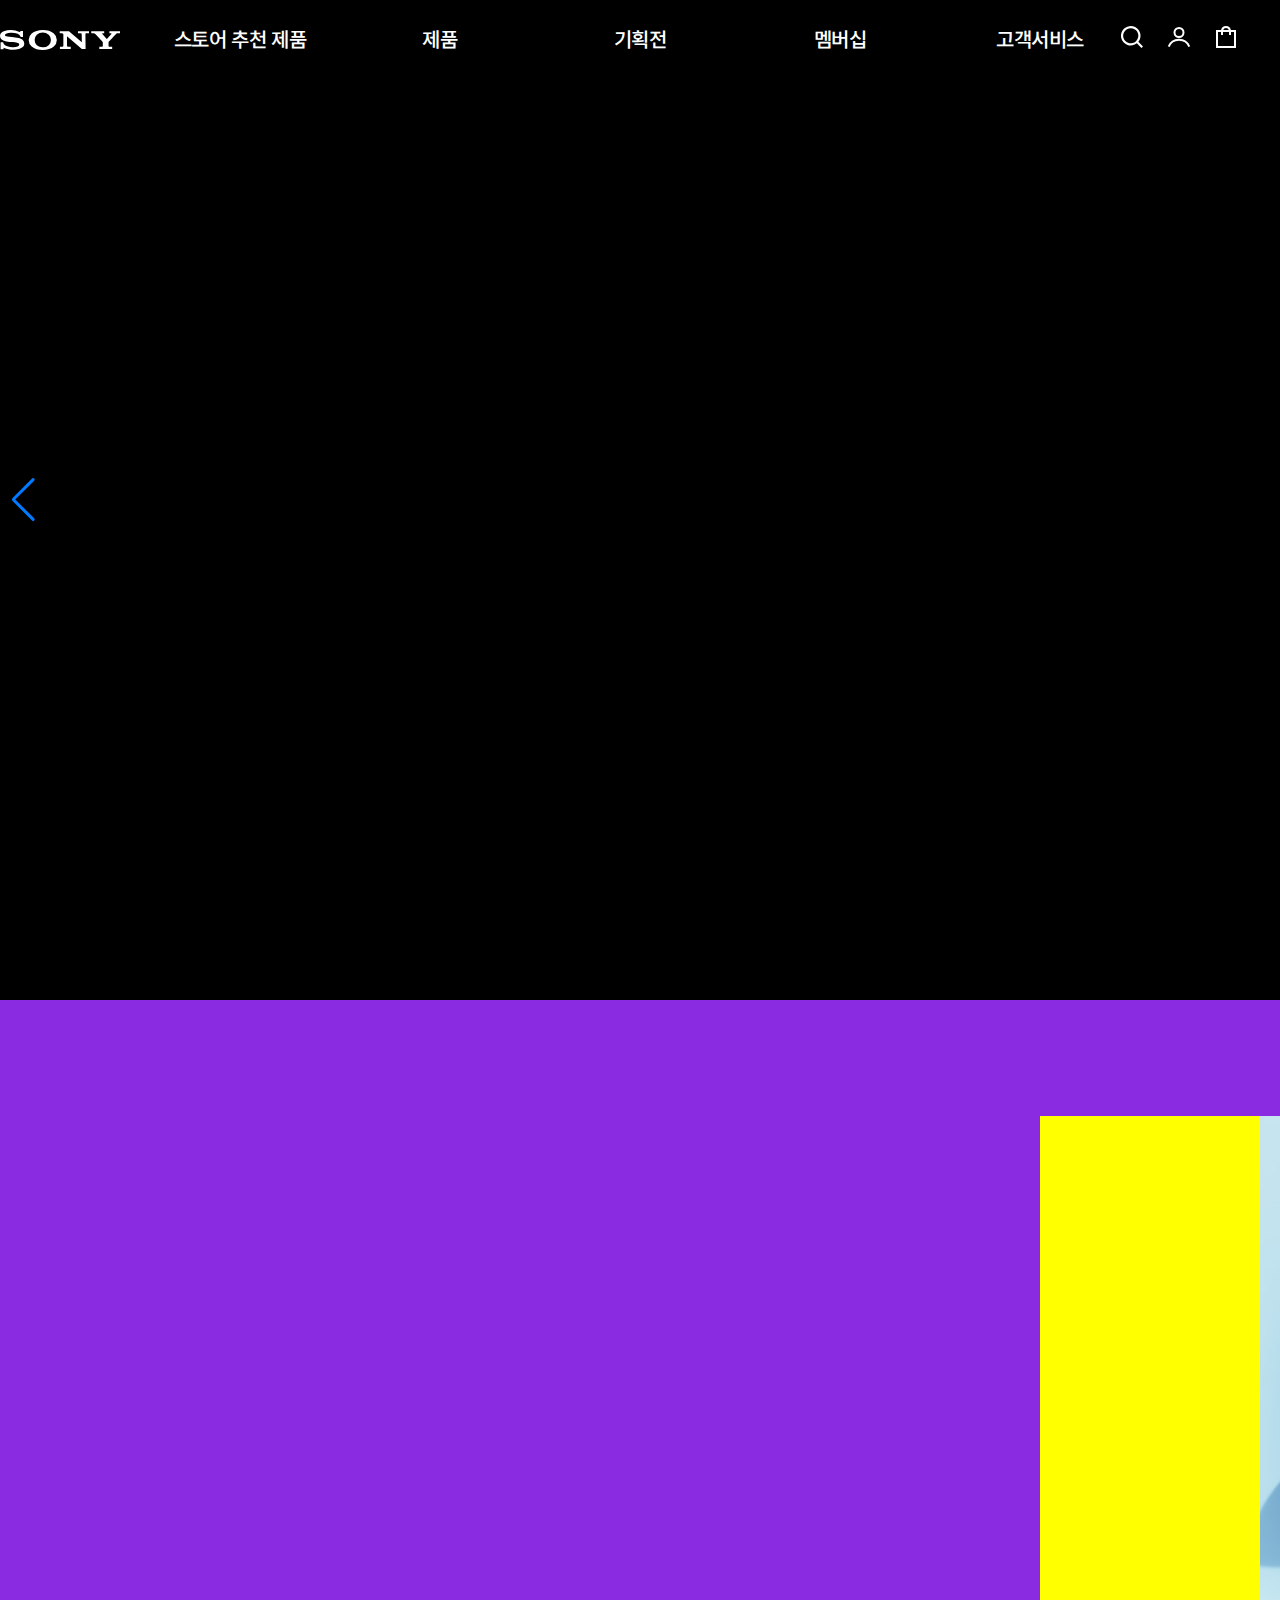
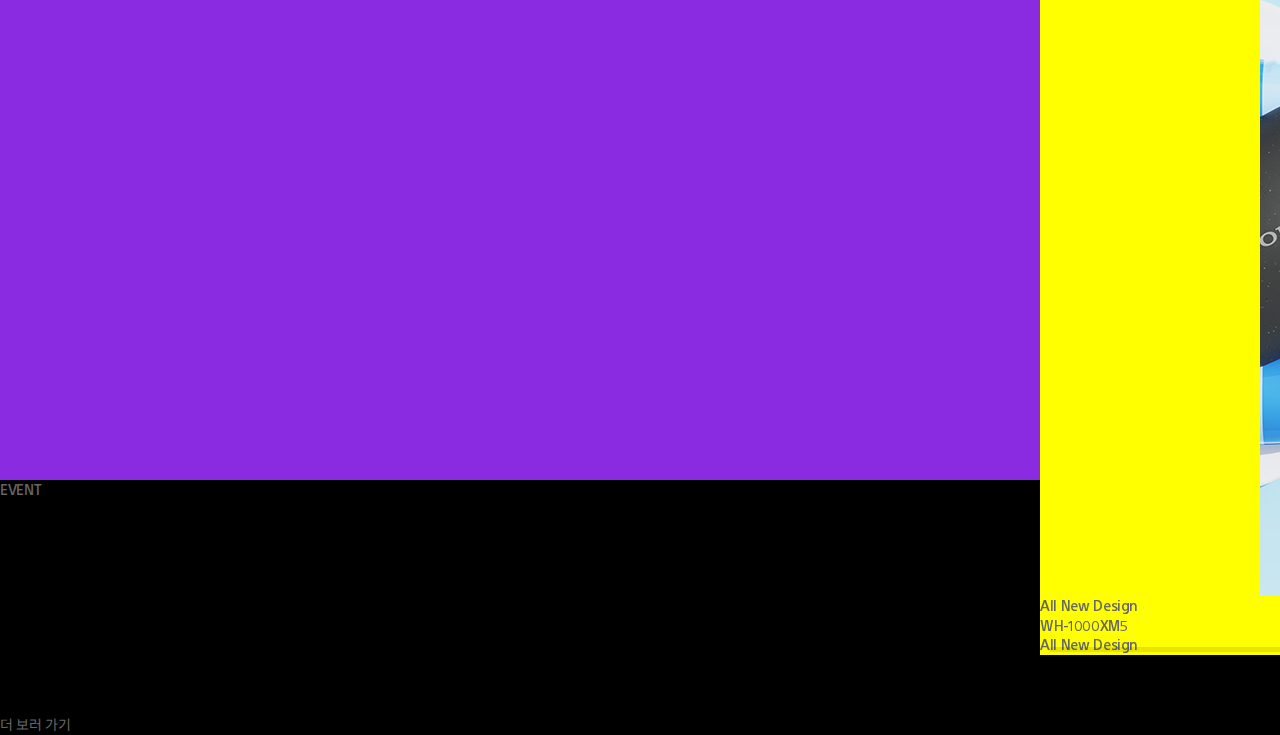
==== index2.html @ c70a1034 "[change scss] header, visual" ====
<!DOCTYPE html>
<html lang="ko">

<head>
    <meta charset="utf-8">
    <!-- favicon -->
    <link rel="icon" href="/images/favicon_144x144.png">
    <meta name="msapplication-TileImage" content="/images/favicon_144x144.png">
    <link rel="apple-touch-icon" href="/images/favicon_144x144.png">
    <link rel="shortcut icon" href="/images/favicon_144x144.png">

    <meta name="title" content="소니스토어" data-rh="true">
    <meta name="description"
        content="소니 공식 온라인 스토어에서 소니의 최신 제품을 만나고, 카메라, 렌즈, 헤드폰, 이어폰을 구입하는 것은 물론, 소니의 액세서리 및 기기 지원에 대해 살펴보세요."
        data-rh="true">
    <meta property="og:type" content="website" data-rh="true">
    <meta property="og:title" content="소니스토어" data-rh="true">
    <meta property="og:description"
        content="소니 공식 온라인 스토어에서 소니의 최신 제품을 만나고, 카메라, 렌즈, 헤드폰, 이어폰을 구입하는 것은 물론, 소니의 액세서리 및 기기 지원에 대해 살펴보세요."
        data-rh="true">
    <meta property="og:image" content="https://image.sony.co.kr/newStore/images/ogimage/main.jpg" data-rh="true">
    <meta property="twitter:card" content="summary" data-rh="true">
    <meta property="twitter:title" content="소니스토어" data-rh="true">
    <meta property="twitter:description"
        content="소니 공식 온라인 스토어에서 소니의 최신 제품을 만나고, 카메라, 렌즈, 헤드폰, 이어폰을 구입하는 것은 물론, 소니의 액세서리 및 기기 지원에 대해 살펴보세요."
        data-rh="true">
    <meta property="twitter:image" content="https://image.sony.co.kr/newStore/images/ogimage/main.jpg" data-rh="true">
    <meta itemprop="name" content="소니스토어" data-rh="true">
    <meta itemprop="description"
        content="소니 공식 온라인 스토어에서 소니의 최신 제품을 만나고, 카메라, 렌즈, 헤드폰, 이어폰을 구입하는 것은 물론, 소니의 액세서리 및 기기 지원에 대해 살펴보세요."
        data-rh="true">
    <meta itemprop="image" content="https://image.sony.co.kr/newStore/images/ogimage/main.jpg" data-rh="true">
    <meta http-equiv="X-UA-Compatible" content="IE=edge">
    <meta name="viewport" content="width=device-width,initial-scale=1,user-scalable=no">
    <title>메인</title>
    <!-- jquery -->
    <script src="https://code.jquery.com/jquery-2.2.4.min.js"
        integrity="sha256-BbhdlvQf/xTY9gja0Dq3HiwQF8LaCRTXxZKRutelT44=" crossorigin="anonymous"></script>

    <!-- swiper -->
    <link rel="stylesheet" href="js/swiper/swiper.min.css">


    <script src="js/swiper/swiper.min.js"></script>
    <!-- prefix -->
    <script src="js/prefixfree.min.js"></script>
    <!--[if lt IE 9]> 
    <script src="js/html5shiv.js"></script>
    <![endif]-->
    <!-- respond.js -->
    <script src="js/respond.min.js"></script>
    <!-- reset -->
    <link rel="stylesheet" href="css/reset.css">

    <link rel="stylesheet" href="css/main.css">
    <!-- <link rel="stylesheet" href="css/style.css"> -->
    <script src="js/script.js"></script>
</head>

<body>
    <div class="wrap">
        <!-- header -->
        <header class="header">
            <div class="inner">
                <a href="#" class="logo"><img src="images/logo.cae2c042.svg" alt="">Sony</a>
                <nav class="gnb">
                    <ul class="depth1 clearfix">
                        <li>
                            <a href="#">스토어 추천 제품</a>
                            <ul class="depth2 clearfix">
                                <li>
                                    <a href="#">추천 제품</a>
                                    <a href="#">선물 제안</a>
                                </li>
                            </ul>
                        </li>
                        <li>
                            <a href="#">제품</a>
                            <ul class="depth2 clearfix">
                                <li><a href="#">카메라</a></li>
                                <li><a href="#">비디오 카메라</a></li>
                                <li><a href="#">오디오</a></li>
                                <li><a href="#">액세서리</a></li>
                                <li><a href="#">PlayStation®</a></li>
                            </ul>
                        </li>
                        <li>
                            <a href="#">기획전</a>
                            <ul class="depth2 clearfix">
                                <li><a href="#">소니스토어 단독</a></li>
                                <li><a href="#">혜택존</a></li>
                                <li><a href="#">예약판매</a></li>
                                <li><a href="#">정품등록 이벤트</a></li>
                                <li><a href="#">LIVE ON</a></li>
                            </ul>
                        </li>
                        <li>
                            <a href="#">멤버십</a>
                            <ul class="depth2 clearfix">
                                <li><a href="#">등급&혜택 안내</a></li>
                            </ul>
                        </li>
                        <li>
                            <a href="#">고객서비스</a>
                            <ul class="depth2 clearfix">
                                <li><a href="#">FAQ&공지사항</a></li>
                                <li><a href="#">정품등록 안내</a></li>
                                <li><a href="#">제품 지원</a></li>
                                <li><a href="#">구매 상담</a></li>
                                <li><a href="#">직영점 안내</a></li>
                                <li><a href="#">동영상 강좌</a></li>
                            </ul>
                        </li>

                    </ul>
                </nav>
                <div class="menu">
                    <button class="search-btn">Search</button>
                    <button class="login-btn">Login</button>
                    <a href="#" class="cart-link">cart</a>
                </div>
            </div>
        </header>
        <!-- main -->
        <section class="main">
            <div class="main-wrap">
                <!-- visual -->
                <div class="visual">
                    <div class="inner">
                        <div class="swiper">
                            <div class="swiper-container sw-visual">
                                <div class="swiper-wrapper">
                                    <div class="swiper-slide sw-bg-1">
                                        <video autoplay playsinline loop muted class="sw-video-1">
                                            <source src="https://image.sony.co.kr/newStore/video/1214_SONY_A7M4_60s.mp4"
                                                type="video/mp4">
                                        </video>
                                    </div>
                                    <div class="swiper-slide sw-bg-2">
                                        <video autoplay playsinline loop muted class="sw-video-2">
                                            <source src="https://image.sony.co.kr/newStore/video/220428_a1_60sec.mp4"
                                                type="video/mp4">
                                        </video>
                                    </div>
                                    <div class="swiper-slide sw-bg-3">
                                    </div>
                                    <div class="swiper-slide sw-bg-4">
                                    </div>
                                    <div class="swiepr-slide sw-bg-5">
                                        <video autoplay playsinline loop muted class="sw-video-3">
                                            <source
                                                src="https://image.sony.co.kr/newStore/video/220705_WH-1000XM5_30sec.mp4"
                                                type="video/mp4">
                                        </video>

                                    </div>
                                </div>

                                <div class="swiper-button-next"></div>
                                <div class="swiper-button-prev"></div>
                                <div class="swiper-pagination">
                                    <span class="swiper-pagination-current">No. 05</span>
                                    <span class="swiper-pagination-total">No. 05</span>
                                </div>
                            </div>
                        </div>
                    </div>
                </div>
                <!-- signature -->
                <section class="signature">
                    <div class="inner">
                        <div class="swiper">
                            <div class="swiper-container sw-signature-left">
                                <div class="swiper-wrapper">
                                    <div class="swiper-slide sig-bg-1">
                                        <!-- <img src="images/signature-bg-1.jpeg" alt=""> -->
                                    </div>
                                    <div class="swiper-slide sig-bg-2">
                                        <!-- <img src="images/signature-bg-2.jpeg" alt=""> -->
                                    </div>
                                    <div class="swiper-slide sig-bg-3">
                                        <!-- <img src="images/signature-bg-3.jpeg" alt=""> -->
                                    </div>
                                    <div class="swiper-slide sig-bg-4">
                                        <!-- <img src="images/signature-bg-4.jpeg" alt=""> -->
                                    </div>
                                </div>
                            </div>
                        </div>

                        <div class="swiper">
                            <div class="swiper-container sw-signature-right">
                                <div class="swiper-wrapper">
                                    <div class="swiper-slide">
                                        <h2 class="slide-title">All New Design</h2>
                                        <div class="subsig-bg-1">
                                            <!-- <img src="images/signature-items-1.png" alt=""> -->
                                        </div>
                                        <h3 class="slide-subtitle">WH-1000XM5</h3>
                                        <span class="slide-txt">All New Design</span>
                                    </div>
                                    <div class="swiper-slide">
                                        <h2 class="slide-title">편안하게 몰입하다</h2>
                                        <div class="subsig-bg-2">
                                        </div>
                                        <h3 class="slide-subtitle">LinkBuds S</h3>
                                        <span class="slide-txt">편안하게 몰입하다, 링크버즈 S</span>
                                    </div>
                                    <div class="swiper-slide">
                                        <h2 class="slide-title">표준의 초격차</h2>
                                        <div class="subsig-bg-3">
                                        </div>
                                        <h3 class="slide-subtitle">ILCE-7M4</h3>
                                        <span class="slide-txt">The Camera</span>
                                    </div>
                                    <div class="swiper-slide">
                                        <h2 class="slide-title">벗지 않는 편안함</h2>
                                        <div class="subsig-bg-4">
                                        </div>
                                        <h3 class="slide-subtitle">LinkBuds</h3>
                                        <span class="slide-txt">벗지 않는 편안함, 링크버즈</span>
                                    </div>
                                </div>
                                <div class="swiper-scrollbar sw-signature-scrollbar">

                                </div>
                            </div>
                        </div>

                    </div>
                    <!-- 수정사항 right 와 left를 나누지말고 left를 전체 swiper로 존재하고 그안에 div를 만들어서 넘어가게 만들어보자 -->
                </section>
                <!-- event -->
                <div class="event">
                    <div class="inner">
                        <h2 class="event-title">
                            EVENT
                        </h2>
                        <div class="event-items">
                            <div class="event-items-1">
                                <a href="#">
                                    <div class="items-index">
                                        <h3>링크버즈 사고 버디하고!</h3>
                                        <p>링크버즈 구매 고객님께 드리는 특별한 혜택!</p>
                                    </div>
                                </a>
                            </div>
                            <ul class="event-items-list clearfix">
                                <li><a href="#">
                                        <img src="" alt="">
                                        <h3>여름방학, 일취월장</h3>
                                        <p>언제 어디서나, 집중을 위한 필수템!</p>
                                    </a></li>
                                <li><a href="#">
                                        <a href="#">
                                            <img src="" alt="">
                                            <h3>여름방학, 일취월장</h3>
                                            <p>언제 어디서나, 집중을 위한 필수템!</p>
                                        </a>
                                    </a></li>
                                <li><a href="#">
                                        <a href="#">
                                            <img src="" alt="">
                                            <h3>여름방학, 일취월장</h3>
                                            <p>언제 어디서나, 집중을 위한 필수템!</p>
                                        </a>
                                    </a></li>
                            </ul>
                            <div class="span">더 보러 가기</div>
                        </div>
                    </div>
                </div>
                <!-- product -->
                <div class="product">
                    <div class="inner"></div>
                </div>
                <!-- banner -->
<div class="banner">
    <div class="inner"></div>
</div>
                <!-- help -->
<div class="help">
    <div class="inner"></div>
</div>
                <!-- footer -->
                <footer class="footer">
                    <div class="footer-wrap">
                        <div class="social-wrap">
                            <div class="follow-sns"></div>
                            <div class="family-company">
                                <div class="family-company-links"></div>
                                <a href="global-company"></a>
                            </div>
                        </div>
                        <div class="legal">
                            <div class="legal-list"></div>
                            <div class="legal-warning"></div>
                        </div>
                        <address class="sony-addr">
                            <span></span>
                            <span></span>
                            <span></span>
                            <span></span>
                        </address>
                    </div>
                </footer>
            </div>


</body>

</html>
---- css/main.css ----
@charset "UTF-8";
/* font */
@import url("https://fonts.googleapis.com/css2?family=Noto+Sans+KR:wght@400;700&family=Roboto:wght@300;400;700&display=swap");
@font-face {
  font-family: "SSTpro";
  src: url("font/sstpro-bold.woff2");
}
@font-face {
  font-family: "SSTpro";
  src: url("font/sstpro-light.woff2");
}
@font-face {
  font-family: "SSTpro";
  src: url("font/sstpro-medium.woff2");
}
@font-face {
  font-family: "Segoe UI";
  src: url("font/Segoe UI.ttf");
}
@font-face {
  font-family: "Segoe UI";
  src: url("font/Segoe UI Bold.ttf");
}
@font-face {
  font-family: "Segoe UI";
  src: url("font/Segoe UI Bold Italic.ttf");
}
@font-face {
  font-family: "Segoe UI";
  src: url("font/Segoe UI Italic.ttf");
}
/* reset */
* {
  margin: 0;
  padding: 0;
  box-sizing: border-box;
}

ul,
li {
  list-style: none;
}

img {
  vertical-align: middle;
  border: 0;
}

a {
  color: black;
  text-decoration: none;
}

html {
  font-size: 10px;
  overflow-x: hidden;
}

button {
  cursor: pointer;
  font-size: inherit;
  border-radius: 0;
  background: none;
  border: none;
}

body {
  min-width: 320px;
  display: block;
  font-family: "SSTPro", "Noto Sans KR", -apple-system, BlinkMacSystemFont, "Segoe UI", "Roboto", "Helvetica Neue", Arial, sans-serif, "Apple Color Emoji", "Segoe UI Emoji", "Segoe UI Symbol";
  /* no*/
  font-size: 14px;
  line-height: 1.4;
  letter-spacing: -0.025em;
  color: #666;
  margin: 0 auto;
  overflow-x: hidden;
  background-color: #000;
}

/* 공통클래스 */
.clearfix::after {
  content: "";
  position: relative;
  display: block;
  width: 100%;
  clear: both;
}

.inner {
  position: relative;
  display: block;
  max-width: 1920px;
  margin: 0 auto;
}

.wrap {
  /* header */
  /* main */
  /* footer */
}
.wrap .header {
  position: absolute;
  display: block;
  height: 80px;
  left: 0;
  top: 0;
  overflow: hidden;
  width: 100%;
  background-color: #000;
  z-index: 9999;
}
.wrap .header .inner {
  position: relative;
  display: block;
  max-width: 1920px;
  margin: 0 auto;
}
.wrap .header .inner::after {
  content: "";
  position: absolute;
  left: 0;
  bottom: -22px;
  display: block;
  width: 100%;
  height: 1px;
  background-color: #666;
}
.wrap .header .inner .logo {
  position: relative;
  display: inline-block;
  width: 120px;
  height: 20px;
  padding: 30px 0;
  font-size: 0;
}
.wrap .header .inner .gnb {
  position: absolute;
  top: 0;
  transform: translateX(-50%);
  left: 50%;
  display: block;
  width: 1000px;
  height: 450px;
  margin: 0 auto;
}
.wrap .header .inner .gnb .depth1 {
  position: relative;
  display: table;
  table-layout: fixed;
}
.wrap .header .inner .gnb .depth1 > li {
  position: relative;
  display: table-cell;
  width: 200px;
}
.wrap .header .inner .gnb .depth1 > li:hover > a {
  color: #5865f5;
}
.wrap .header .inner .gnb .depth1 > li::after {
  content: "";
  position: absolute;
  left: 50%;
  transform: translateX(-50%);
  top: 80px;
  display: block;
  width: 200px;
  height: 3px;
  background-color: #5865f5;
  opacity: 0;
  transition: opacity 0.3s;
  z-index: 999;
}
.wrap .header .inner .gnb .depth1 > li:hover::after {
  opacity: 1;
}
.wrap .header .inner .gnb .depth1 > li > a {
  position: relative;
  display: block;
  text-align: center;
  font-size: 20px;
  font-weight: 500;
  padding: 25px 0;
  color: #fff;
}
.wrap .header .inner .gnb .depth1 > li .depth2 {
  position: relative;
  display: block;
  width: 100%;
  height: 100%;
  padding-top: 30px;
}
.wrap .header .inner .gnb .depth1 > li .depth2 li {
  float: left;
}
.wrap .header .inner .gnb .depth1 > li .depth2 li a {
  position: relative;
  display: block;
  text-align: center;
  font-size: 18px;
  font-weight: 400;
  line-height: 3;
  width: 200px;
  color: #ccc;
}
.wrap .header .inner .gnb .depth1 > li .depth2 li a:hover {
  color: #5865f5;
}
.wrap .header .inner .menu {
  position: absolute;
  right: 10px;
  top: 25px;
  display: inline-block;
  width: 150px;
  height: 27px;
  font-size: 0;
}
.wrap .header .inner .menu .search-btn {
  display: inline-block;
  width: 24px;
  height: 24px;
  background: url("../images/ic_search.svg");
  background-size: cover;
  margin-right: 23px;
}
.wrap .header .inner .menu .login-btn {
  display: inline-block;
  width: 24px;
  height: 24px;
  background: url("../images/ic_mypage.svg");
  background-size: cover;
  margin-right: 23px;
}
.wrap .header .inner .menu .cart-link {
  display: inline-block;
  width: 24px;
  height: 24px;
  background: url("../images/ic_cart.svg");
  background-size: cover;
  vertical-align: top;
  margin-right: 23px;
}
.wrap .main {
  width: 100%;
  /* visual */
  /* signature */
  /* event */
  /* product */
  /* banner */
  /* help */
}
.wrap .main .main-wrap {
  width: 1920px;
  height: 100%;
  margin: 0 auto;
}
.wrap .main .visual .swiper-container {
  width: 100%;
  max-height: 1000px;
}
.wrap .main .visual .swiper-container .swiper-wrapper {
  height: 1200px;
}
.wrap .main .visual .swiper-container .swiper-wrapper .swiper-slide {
  overflow: hidden;
  height: calc(100vh - 80px);
  min-height: 600px;
  max-height: 1200px;
  background-position: 50%;
  background-size: cover;
}
.wrap .main .visual .swiper-container .swiper-wrapper .sw-bg-2 .sw-video-2 {
  width: 100%;
}
.wrap .main .visual .swiper-container .swiper-wrapper .sw-bg-3 {
  position: relative;
  display: block;
  background: url("../images/visual_3.jpeg") no-repeat center;
  background-size: cover;
  width: 1920px;
  height: 1000px;
}
.wrap .main .visual .swiper-container .swiper-wrapper .sw-bg-4 {
  position: relative;
  display: block;
  background: url("../images/visual_4.jpeg") no-repeat center;
  background-size: cover;
  width: 100%;
  height: 100%;
}
.wrap .main .visual .swiper-container .swiper-pagination {
  position: absolute;
  left: auto;
  right: 40px;
  width: auto;
  font-size: 16px;
}
.wrap .main .visual .swiper-container .swiper-pagination .swiper-pagination-current {
  font-weight: 700;
  color: #fff;
}
.wrap .main .visual .swiper-container .swiper-pagination .swiper-pagination-total {
  color: #666;
}
.wrap .main .visual .swiper-container .swiper-pagination .swiper-pagination-total::before {
  content: "";
  display: inline-block;
  width: 30px;
  height: 1px;
  margin: 0 4px;
  vertical-align: baseline;
  background-color: #666;
}
.wrap .main .signature {
  background-color: blueviolet;
  max-width: 1920px;
  min-height: 900px;
  max-height: 1080px;
  margin: 0 auto;
  padding: 116px 0 116px calc(50% + 80px);
}
.wrap .main .signature .inner {
  background-color: yellow;
}
.wrap .main .signature .inner .swiper > .sw-signature-left {
  position: relative;
  display: block;
  width: 50%;
}
.wrap .main .signature .inner .swiper > .sw-signature-left > .swiper-wrapper .sig-bg-1 {
  position: relative;
  display: block;
  background: url("../images/signature-bg-1.jpeg") no-repeat center;
  background-size: cover;
  width: 960px;
  height: 1080px;
}/*# sourceMappingURL=main.css.map */
---- css/style.css ----
@charset 'utf-8';

/* font */
@import url('https://fonts.googleapis.com/css2?family=Noto+Sans+KR:wght@400;700&family=Roboto:wght@300;400;700&display=swap');

@font-face {
    font-family: 'SSTpro';
    src: url('font/sstpro-bold.woff2');
}

@font-face {
    font-family: 'SSTpro';
    src: url('font/sstpro-light.woff2');
}

@font-face {
    font-family: 'SSTpro';
    src: url('font/sstpro-medium.woff2');
}

@font-face {
    font-family: "Segoe UI";
    src: url('font/Segoe\ UI.ttf');
}

@font-face {
    font-family: "Segoe UI";
    src: url('font/Segoe\ UI\ Bold.ttf');
}

@font-face {
    font-family: "Segoe UI";
    src: url('font/Segoe\ UI\ Bold\ Italic.ttf');
}

@font-face {
    font-family: "Segoe UI";
    src: url('font/Segoe\ UI\ Italic.ttf');
}

/* reset */
* {
    margin: 0;
    padding: 0;
    box-sizing: border-box;
}

ul,
li {
    list-style: none;
}

img {
    vertical-align: middle;
    border: 0;
}

a {
    color: black;
    text-decoration: none;
}

html {
    font-size: 10px;
    overflow-x: hidden;
}

button {
    cursor: pointer;
    font-size: inherit;
    border-radius: 0;
    background: none;
    border: none;
}

body {
    min-width: 320px;
    display: block;
    font-family:
        "SSTPro",
        "Noto Sans KR",
        -apple-system,
        BlinkMacSystemFont,
        /* no*/
        "Segoe UI",
        "Roboto",
        "Helvetica Neue",
        /* no*/
        Arial,
        /* no*/
        sans-serif,
        /* no*/
        "Apple Color Emoji",
        /* no*/
        "Segoe UI Emoji",
        /* no*/
        "Segoe UI Symbol";
    /* no*/
    font-size: 14px;
    line-height: 1.4;
    letter-spacing: -0.025em;
    color: #666;
    margin: 0 auto;
    overflow-x: hidden;
    background-color: #000;
}

/* 공통클래스 */
.clearfix::after {
    content: "";
    position: relative;
    display: block;
    width: 100%;
    clear: both;
}

.inner {
    position: relative;
    display: block;
    max-width: 1920px;
    margin: 0 auto;
}


/* header */
.header {
    position: fixed;
    display: block;
    left: 0;
    top: 0;
    overflow: hidden;
    width: 100%;
    background-color: #000;
    height: 80px;
    transition: height .5s;
    z-index: 9999;
}


.header .inner {
    position: relative;
    display: block;
    max-width: 1920px;
    margin: 0 auto;
}

.header .inner::after {
    content: '';
    position: absolute;
    left: 0;
    bottom: -22px;
    display: block;
    width: 100%;
    height: 1px;
    background-color: #666;

}

.logo {
    position: relative;
    display: inline-block;
    width: 120px;
    height: 20px;
    padding: 30px 0;
    font-size: 0;
}


.gnb {
    position: absolute;
    top: 0;
    transform: translateX(-50%);
    left: 50%;
    display: block;
    width: 1000px;
    height: 450px;
    margin: 0 auto;
}

.depth1 {
    position: relative;
    display: table;
    table-layout: fixed;
}

.depth1>li:hover>a {
    color: #5865f5;
}


.depth1>li {
    position: relative;
    display: table-cell;
    width: 200px
}

.depth1>li::after {
    content: '';
    position: absolute;
    left: 50%;
    transform: translateX(-50%);
    top: 80px;
    display: block;
    width: 200px;
    height: 3px;
    background-color: #5865f5;
    opacity: 0;
    transition: opacity .3s;
    z-index: 999;
}

.depth1>li:hover::after {
    opacity: 1;
}

.depth1>li>a {
    position: relative;
    display: block;
    text-align: center;
    font-size: 20px;
    font-weight: 500;
    padding: 25px 0;
    color: #fff;
}

.depth2 {
    position: relative;
    display: block;
    width: 100%;
    height: 100%;
    padding-top: 30px;
}

.depth2 li a:hover {
    color: #5865f5;
}

.depth2 li {
    float: left;
}

.depth2 li a {
    position: relative;
    display: block;
    text-align: center;
    font-size: 18px;
    font-weight: 400;
    line-height: 3;
    width: 200px;
    color: #ccc;
}

.menu {
    position: absolute;
    right: 10px;
    top: 25px;
    display: inline-block;
    width: 150px;
    height: 27px;
    font-size: 0;
}

.search-btn {
    display: inline-block;
    width: 24px;
    height: 24px;
    background: url('../images/ic_search.svg');
    background-size: cover;
    margin-right: 23px;
}

.login-btn {
    display: inline-block;
    width: 24px;
    height: 24px;
    background: url('../images/ic_mypage.svg');
    background-size: cover;
    margin-right: 23px;
}

.cart-link {
    display: inline-block;
    width: 24px;
    height: 24px;
    background: url('../images/ic_cart.svg');
    background-size: cover;
    vertical-align: top;
    margin-right: 23px;
}

/* main */
.main {
    width: 100%;
}

.main-wrap {
    width: 1920px;
    height: 100%;
    margin: 0 auto;
    /* background-color: yellow; */
}

/* visual */
/* .visual .inner {
    position: relative;
    display: block;
    max-width: 1920px;
    margin: 0 auto;
} */

.swiper-container {
    width: 100%;
}

.swiper-wrapper {
    height: 1200px;
}

.swiper-slide {
    overflow: hidden;
    height: calc(100vh - 80px);
    min-height: 600px;
    max-height: 1200px;
    background-position: 50%;
    background-size: cover;
}

.sw-bg-1 {}

.sw-video-1 {}

.sw-bg-2 {}

.sw-video-2 {
    width: 100%;
    margin-top: 100px;
}

.sw-bg-3 {
    position: relative;
    display: block;
    background: url('../images/visual_3.jpeg') no-repeat center;
    height: 100%;
}

.sw-bg-4 {
    position: relative;
    display: block;
    background: url('../images/visual_4.jpeg') no-repeat center;
    height: 100%;
}

.swiper-pagination {
    position: absolute;
    left: auto;
    right: 40px;
    bottom: 40px;
    width: auto;
    font-size: 16px;
}

.swiper-pagination-current {
    font-weight: 700;
    color: #fff;
}

.swiper-pagination-total {
    color: #666;
}

.swiper-pagination-total::before {
    content: '';
    display: inline-block;
    width: 30px;
    height: 1px;
    margin: 0 4px;
    vertical-align: baseline;
    background-color: #666;
}


/* signature */
.signature {}

.signature .inner {}

.swiper {
    display: initial;
}

.sw-signature-left {
    display: inline-block;
    width: 49.9%;
    /* background-color: red; */
    margin: 0;
}

.sw-signature-right {
    display: inline-block;
    width: 49.9%;
    background-color: #f4f4f4;
    margin: 0;
}

.sw-signature-right {
    padding-left: 100px;
}

.slide-title {
    color: #000;
    font-size: 48px;
    font-weight: 700;
    line-height: 1.25;
    overflow: hidden;
    margin: 90px 0px;
}

.subsig-bg-1 {
    position: relative;
    display: block;
    background: url('../images/signature-items-1.png') no-repeat center;
    background-size: cover;
    background-color: #fff;
    width: 600px;
    height: 500px;
}

.subsig-bg-2 {
    position: relative;
    display: block;
    background: url('../images/signature-items-2.png') no-repeat center;
    background-size: cover;
    background-color: #fff;
    width: 600px;
    height: 500px;
}

.subsig-bg-3 {
    position: relative;
    display: block;
    background: url('../images/signature-items-3.png') no-repeat center;
    background-size: cover;
    background-color: #fff;
    width: 600px;
    height: 500px;
}

.subsig-bg-4 {
    position: relative;
    display: block;
    background: url('../images/signature-items-4.png') no-repeat center;
    background-size: cover;
    background-color: #fff;
    width: 600px;
    height: 500px;
}

.slide-subtitle {
    margin-top: 16px;
    font-size: 32px;
    font-weight: 700;
    line-height: 1.3;
    color: #222;
}

.slide-txt {
    margin-top: 4px;
    font-size: 18px;
    color: #666;
}

.swiper-scrollbar {
    position: absolute;
    display: block;
    width: 200px;
    height: 3px;
    bottom: 0;
    right: 20px;
}

/* event */
.event {}

.event .inner {
    position: relative;
    display: block;
    width: 100%;
    height: 100%;
    background-color: #fff;
    padding: 20px;
    padding-left: 20px;
    padding-right: 25px;
}

.event-title {
    font-size: 48px;
    font-weight: 700;
    text-align: center;
    color: #000;
    margin-bottom: 20px;
}

.event-items {
    display: block;
    width: 100%;
    height: 100%;
}

.items-index {
    margin-top: 110px;
}

.event-items-1 a {
    background: url('../images/event-bg-1.jpeg') no-repeat center;
    background-size: cover;
    display: block;
    width: 1872px;
    height: 608px;
    padding: 150px 300px;
}

.items-index h3 {
    font-size: 40px;
    font-weight: 700;
    line-height: 1.3;
    margin-bottom: 8px;
    color: #222;
}

.items-index p {
    font-size: 18px;
    line-height: 1.4;
    color: #666;
}

.event-items-list {}

.event-items-list li {
    float: left;
    width: calc(100% / 3);
}

.event-items-list a {}

/* product */

/* banner */

/* help */

/* footer */
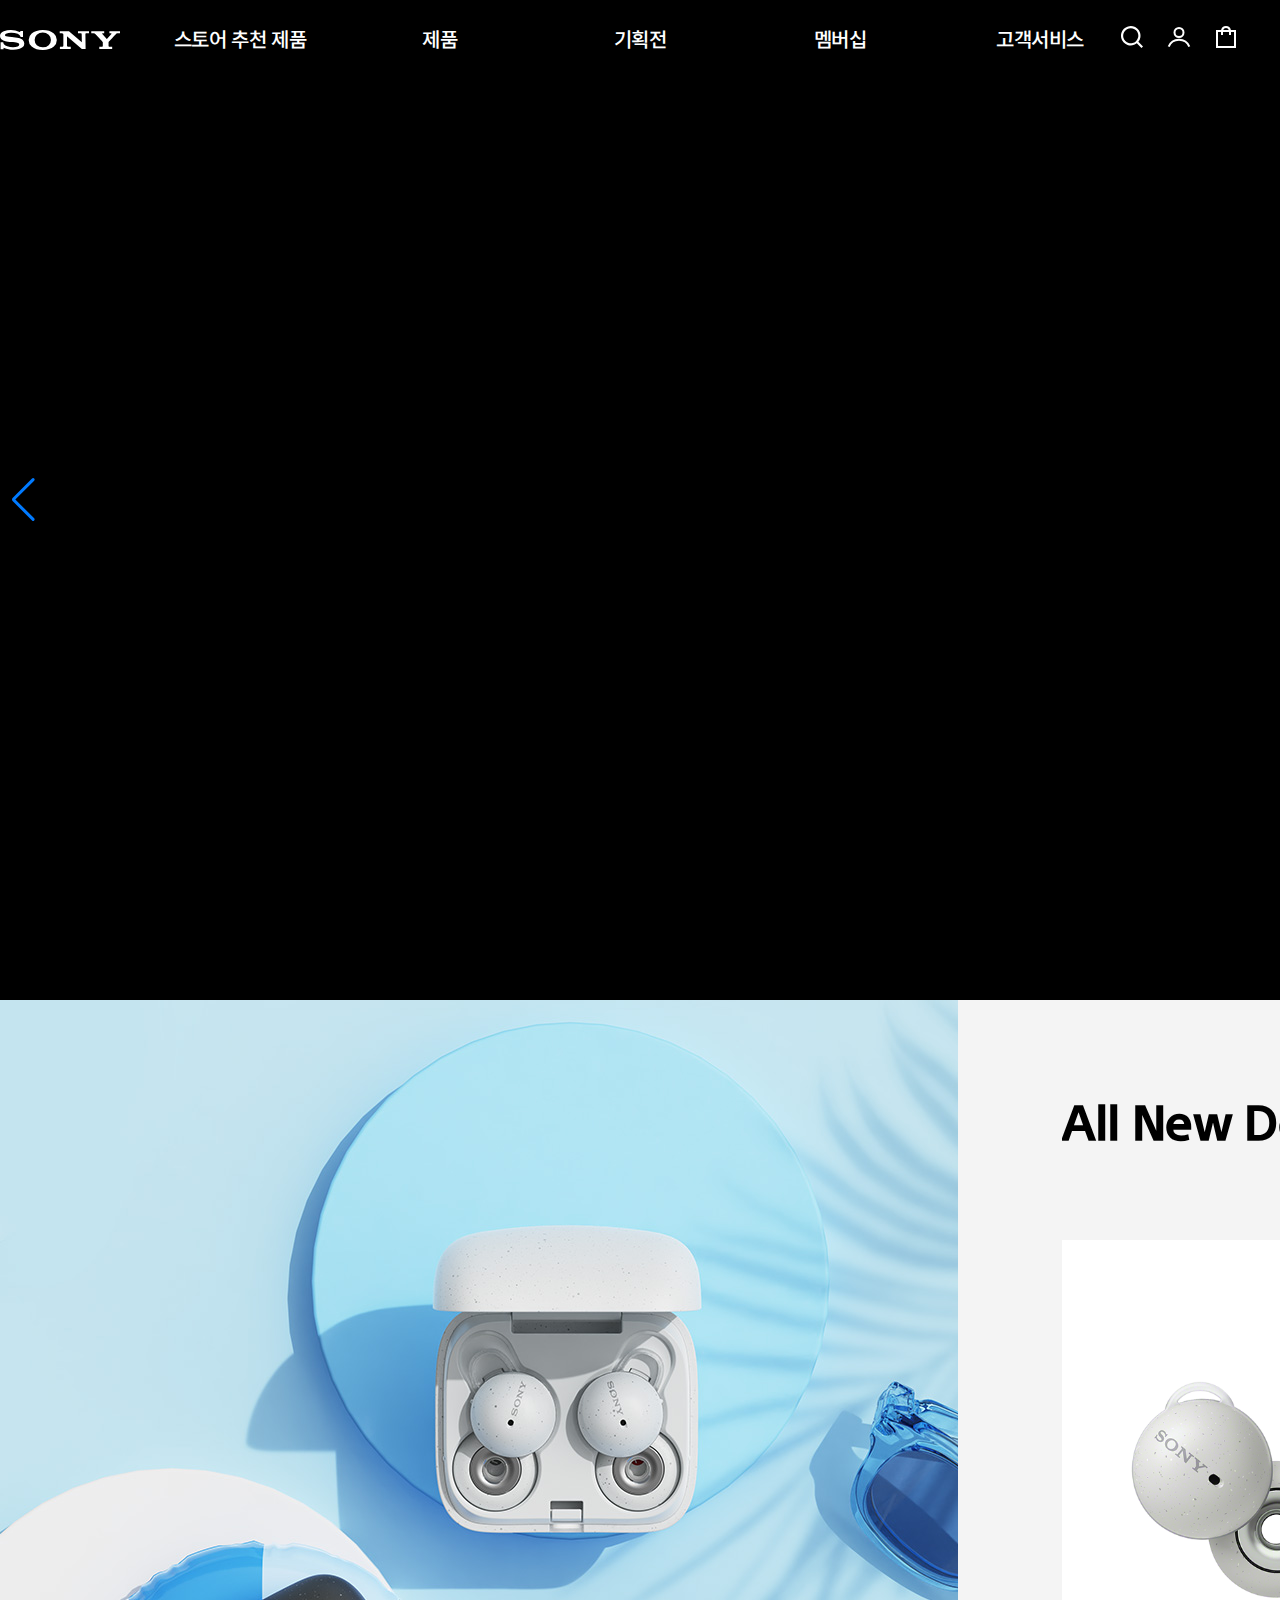
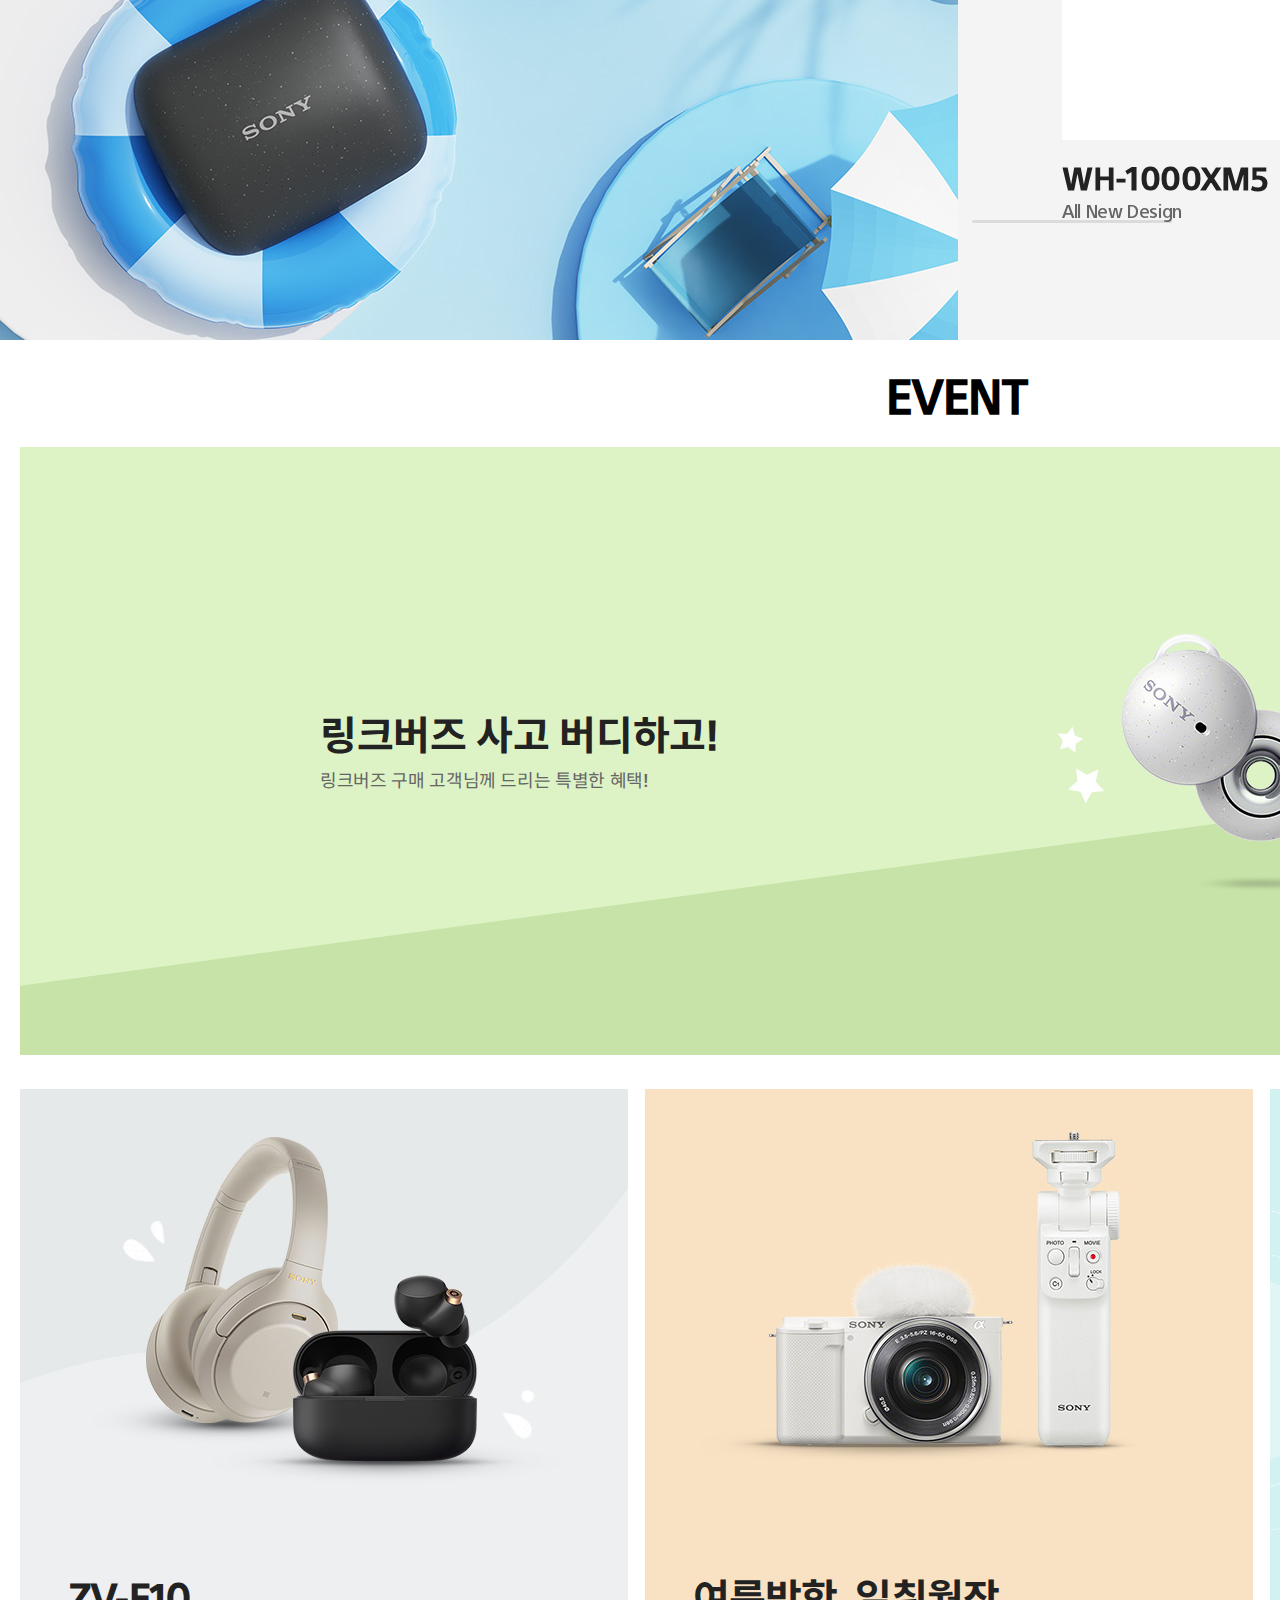
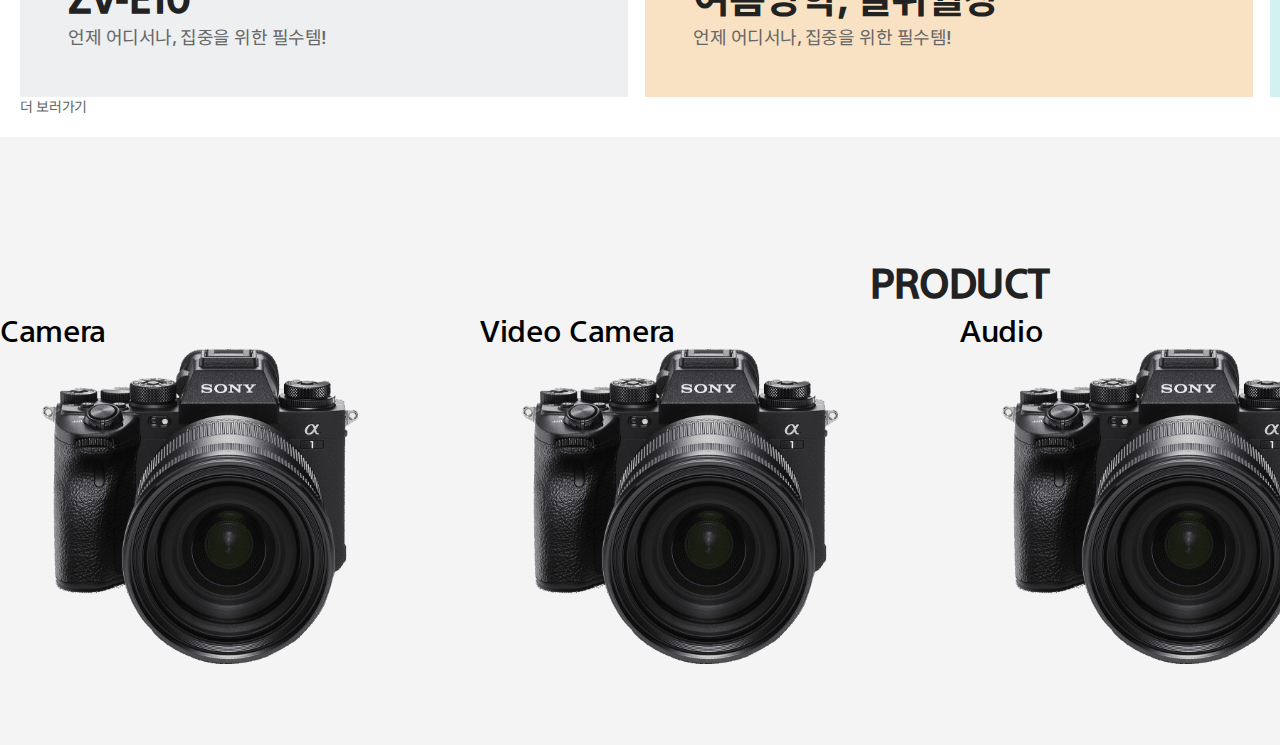
==== commit 439b1174: "[change scss] fix signature,event,product" ====
--- a/index2.html
+++ b/index2.html
@@ -171,18 +171,18 @@
                     <div class="inner">
                         <div class="swiper">
                             <div class="swiper-container sw-signature-left">
-                                <div class="swiper-wrapper">
+                                <div class="swiper-wrapper sig-wrapper-left">
                                     <div class="swiper-slide sig-bg-1">
-                                        <!-- <img src="images/signature-bg-1.jpeg" alt=""> -->
+                                        <img src="images/signature-bg-1.jpeg" alt="">
                                     </div>
                                     <div class="swiper-slide sig-bg-2">
-                                        <!-- <img src="images/signature-bg-2.jpeg" alt=""> -->
+                                        <img src="images/signature-bg-2.jpeg" alt="">
                                     </div>
                                     <div class="swiper-slide sig-bg-3">
-                                        <!-- <img src="images/signature-bg-3.jpeg" alt=""> -->
+                                        <img src="images/signature-bg-3.jpeg" alt="">
                                     </div>
                                     <div class="swiper-slide sig-bg-4">
-                                        <!-- <img src="images/signature-bg-4.jpeg" alt=""> -->
+                                        <img src="images/signature-bg-4.jpeg" alt="">
                                     </div>
                                 </div>
                             </div>
@@ -190,8 +190,8 @@
 
                         <div class="swiper">
                             <div class="swiper-container sw-signature-right">
-                                <div class="swiper-wrapper">
-                                    <div class="swiper-slide">
+                                <div class="swiper-wrapper sig-wrapper-right">
+                                    <div class="swiper-slide subsig-items-1">
                                         <h2 class="slide-title">All New Design</h2>
                                         <div class="subsig-bg-1">
                                             <!-- <img src="images/signature-items-1.png" alt=""> -->
@@ -199,21 +199,21 @@
                                         <h3 class="slide-subtitle">WH-1000XM5</h3>
                                         <span class="slide-txt">All New Design</span>
                                     </div>
-                                    <div class="swiper-slide">
+                                    <div class="swiper-slide subsig-items-2">
                                         <h2 class="slide-title">편안하게 몰입하다</h2>
                                         <div class="subsig-bg-2">
                                         </div>
                                         <h3 class="slide-subtitle">LinkBuds S</h3>
                                         <span class="slide-txt">편안하게 몰입하다, 링크버즈 S</span>
                                     </div>
-                                    <div class="swiper-slide">
+                                    <div class="swiper-slide subsig-items-3">
                                         <h2 class="slide-title">표준의 초격차</h2>
                                         <div class="subsig-bg-3">
                                         </div>
                                         <h3 class="slide-subtitle">ILCE-7M4</h3>
                                         <span class="slide-txt">The Camera</span>
                                     </div>
-                                    <div class="swiper-slide">
+                                    <div class="swiper-slide subsig-items-4">
                                         <h2 class="slide-title">벗지 않는 편안함</h2>
                                         <div class="subsig-bg-4">
                                         </div>
@@ -246,42 +246,58 @@
                                 </a>
                             </div>
                             <ul class="event-items-list clearfix">
-                                <li><a href="#">
-                                        <img src="" alt="">
-                                        <h3>여름방학, 일취월장</h3>
-                                        <p>언제 어디서나, 집중을 위한 필수템!</p>
-                                    </a></li>
-                                <li><a href="#">
-                                        <a href="#">
-                                            <img src="" alt="">
+                                <li>
+                                    <a href="#">
+                                        <img src="images/event-2.jpeg" alt="">
+                                        <div class="event-item-desc">
+                                            <h3>ZV-E10</h3>
+                                            <p>언제 어디서나, 집중을 위한 필수템!</p>
+                                        </div>
+                                    </a>
+                                </li>
+                                <li>
+                                    <a href="#">
+                                        <img src="images/event-3.jpeg" alt="">
+                                        <div class="event-item-desc">
                                             <h3>여름방학, 일취월장</h3>
                                             <p>언제 어디서나, 집중을 위한 필수템!</p>
-                                        </a>
-                                    </a></li>
-                                <li><a href="#">
-                                        <a href="#">
-                                            <img src="" alt="">
+                                        </div>
+                                    </a>
+                                </li>
+                                <li>
+                                    <a href="#">
+                                        <img src="images/event-4.jpeg" alt="">
+                                        <div class="event-item-desc">
                                             <h3>여름방학, 일취월장</h3>
                                             <p>언제 어디서나, 집중을 위한 필수템!</p>
-                                        </a>
-                                    </a></li>
-                            </ul>
-                            <div class="span">더 보러 가기</div>
+                                        </div>
+                                    </a>
+                                </li>
+                            </ul>
+                            <span>더 보러가기</span>
                         </div>
                     </div>
                 </div>
                 <!-- product -->
                 <div class="product">
+                    <div class="inner">
+                        <div class="title">PRODUCT</div>
+                        <ul class="product-list clearfix">
+                            <li><a href="#" class="product-camera">Camera</a></li>
+                            <li><a href="#" class="product-videocamera">Video Camera</a></li>
+                            <li><a href="#" class="product-audio">Audio</a></li>
+                            <li><a href="#" class="product-playstation">PlayStation®</a></li>
+                        </ul>
+                    </div>
+                </div>
+                <!-- banner -->
+                <div class="banner">
                     <div class="inner"></div>
                 </div>
-                <!-- banner -->
-<div class="banner">
-    <div class="inner"></div>
-</div>
                 <!-- help -->
-<div class="help">
-    <div class="inner"></div>
-</div>
+                <div class="help">
+                    <div class="inner"></div>
+                </div>
                 <!-- footer -->
                 <footer class="footer">
                     <div class="footer-wrap">
--- a/css/main.css
+++ b/css/main.css
@@ -312,26 +312,218 @@
   background-color: #666;
 }
 .wrap .main .signature {
-  background-color: blueviolet;
+  position: relative;
   max-width: 1920px;
-  min-height: 900px;
+  height: calc(100vh - 80px);
+  min-height: 940px;
   max-height: 1080px;
-  margin: 0 auto;
-  padding: 116px 0 116px calc(50% + 80px);
+  background-color: #f4f4f4;
+  overflow: hidden;
 }
 .wrap .main .signature .inner {
-  background-color: yellow;
-}
-.wrap .main .signature .inner .swiper > .sw-signature-left {
-  position: relative;
-  display: block;
-  width: 50%;
-}
-.wrap .main .signature .inner .swiper > .sw-signature-left > .swiper-wrapper .sig-bg-1 {
-  position: relative;
-  display: block;
-  background: url("../images/signature-bg-1.jpeg") no-repeat center;
-  background-size: cover;
-  width: 960px;
-  height: 1080px;
+  position: relative;
+  display: block;
+}
+.wrap .main .swiper {
+  display: initial;
+}
+.wrap .main .sw-signature-left {
+  display: inline-block;
+  width: 49.9%;
+  /* background-color: red; */
+}
+.wrap .main .sw-signature-right {
+  position: absolute;
+  top: 0;
+  right: 0;
+  display: inline-block;
+  width: 49.9%;
+  background-color: #f4f4f4;
+  margin: 0;
+}
+.wrap .main .sw-signature-right {
+  padding-left: 100px;
+}
+.wrap .main .slide-title {
+  color: #000;
+  font-size: 48px;
+  font-weight: 700;
+  line-height: 1.25;
+  overflow: hidden;
+  margin: 90px 0px;
+}
+.wrap .main .subsig-bg-1 {
+  position: relative;
+  display: block;
+  background: url("../images/signature-items-1.png") no-repeat center;
+  background-size: cover;
+  background-color: #fff;
+  width: 600px;
+  height: 500px;
+}
+.wrap .main .subsig-bg-2 {
+  position: relative;
+  display: block;
+  background: url("../images/signature-items-2.png") no-repeat center;
+  background-size: cover;
+  background-color: #fff;
+  width: 600px;
+  height: 500px;
+}
+.wrap .main .subsig-bg-3 {
+  position: relative;
+  display: block;
+  background: url("../images/signature-items-3.png") no-repeat center;
+  background-size: cover;
+  background-color: #fff;
+  width: 600px;
+  height: 500px;
+}
+.wrap .main .subsig-bg-4 {
+  position: relative;
+  display: block;
+  background: url("../images/signature-items-4.png") no-repeat center;
+  background-size: cover;
+  background-color: #fff;
+  width: 600px;
+  height: 500px;
+}
+.wrap .main .slide-subtitle {
+  margin-top: 16px;
+  font-size: 32px;
+  font-weight: 700;
+  line-height: 1.3;
+  color: #222;
+}
+.wrap .main .slide-txt {
+  margin-top: 4px;
+  font-size: 18px;
+  color: #666;
+}
+.wrap .main .swiper-scrollbar {
+  position: absolute;
+  display: block;
+  width: 200px;
+  height: 3px;
+  bottom: 0;
+  right: 20px;
+}
+.wrap .main .event .inner {
+  position: relative;
+  display: block;
+  width: 100%;
+  height: 100%;
+  background-color: #fff;
+  padding: 20px;
+  padding-left: 20px;
+  padding-right: 25px;
+}
+.wrap .main .event .inner .event-title {
+  font-size: 48px;
+  font-weight: 700;
+  text-align: center;
+  color: #000;
+  margin-bottom: 20px;
+}
+.wrap .main .event .inner .event-items {
+  position: relative;
+  display: block;
+  width: 100%;
+  height: 100%;
+}
+.wrap .main .event .inner .event-items .event-items-1 > a {
+  background: url("../images/event-bg-1.jpeg") no-repeat center;
+  background-size: cover;
+  display: block;
+  width: 1872px;
+  height: 608px;
+  padding: 150px 300px;
+  margin-bottom: 34px;
+}
+.wrap .main .event .inner .event-items .event-items-1 > a .items-index {
+  margin-top: 110px;
+}
+.wrap .main .event .inner .event-items .event-items-1 > a .items-index > h3 {
+  font-size: 40px;
+  font-weight: 700;
+  line-height: 1.3;
+  margin-bottom: 8px;
+  color: #222;
+}
+.wrap .main .event .inner .event-items .event-items-1 > a .items-index > p {
+  font-size: 18px;
+  line-height: 1.4;
+  color: #666;
+}
+.wrap .main .event .inner .event-items .event-items-list > li {
+  position: relative;
+  float: left;
+  width: 33.3333333333%;
+}
+.wrap .main .event .inner .event-items .event-items-list > li > a {
+  display: block;
+  width: 100%;
+}
+.wrap .main .event .inner .event-items .event-items-list > li > a .event-item-desc {
+  position: absolute;
+  left: 48px;
+  bottom: 48px;
+  right: 48px;
+}
+.wrap .main .event .inner .event-items .event-items-list > li > a .event-item-desc h3 {
+  font-size: 40px;
+  font-weight: 700;
+  line-height: 1.37;
+  letter-spacing: -0.025em;
+  color: #222;
+}
+.wrap .main .event .inner .event-items .event-items-list > li > a .event-item-desc p {
+  font-size: 18px;
+  line-height: 1.4;
+  letter-spacing: -0.025em;
+  color: #666;
+}
+.wrap .main .product {
+  padding: 116px 0 36px;
+  background-color: #f4f4f4;
+}
+.wrap .main .product .inner .title {
+  display: block;
+  font-size: 40px;
+  font-weight: 700;
+  text-align: center;
+  line-height: 1.4;
+  color: #222;
+}
+.wrap .main .product .inner .product-list li {
+  float: left;
+  width: 25%;
+}
+.wrap .main .product .inner .product-list li a {
+  position: relative;
+  display: block;
+  width: 400px;
+  height: 400px;
+  font-size: 30px;
+  font-weight: 500;
+  background-size: cover;
+  background-position: 10vw 40px;
+  text-decoration: none;
+  transition: background 0.2s ease-out;
+}
+.wrap .main .product .inner .product-list li a:hover {
+  background-position-x: 50%;
+  background-color: #5865f5;
+}
+.wrap .main .product .inner .product-list li .product-camera {
+  background: url("../images/main_prod_camera.24473fcf.png") no-repeat;
+}
+.wrap .main .product .inner .product-list li .product-videocamera {
+  background: url("../images/main_prod_camera.24473fcf.png") no-repeat;
+}
+.wrap .main .product .inner .product-list li .product-audio {
+  background: url("../images/main_prod_camera.24473fcf.png") no-repeat;
+}
+.wrap .main .product .inner .product-list li .product-playstation {
+  background: url("../images/main_prod_camera.24473fcf.png") no-repeat;
 }/*# sourceMappingURL=main.css.map */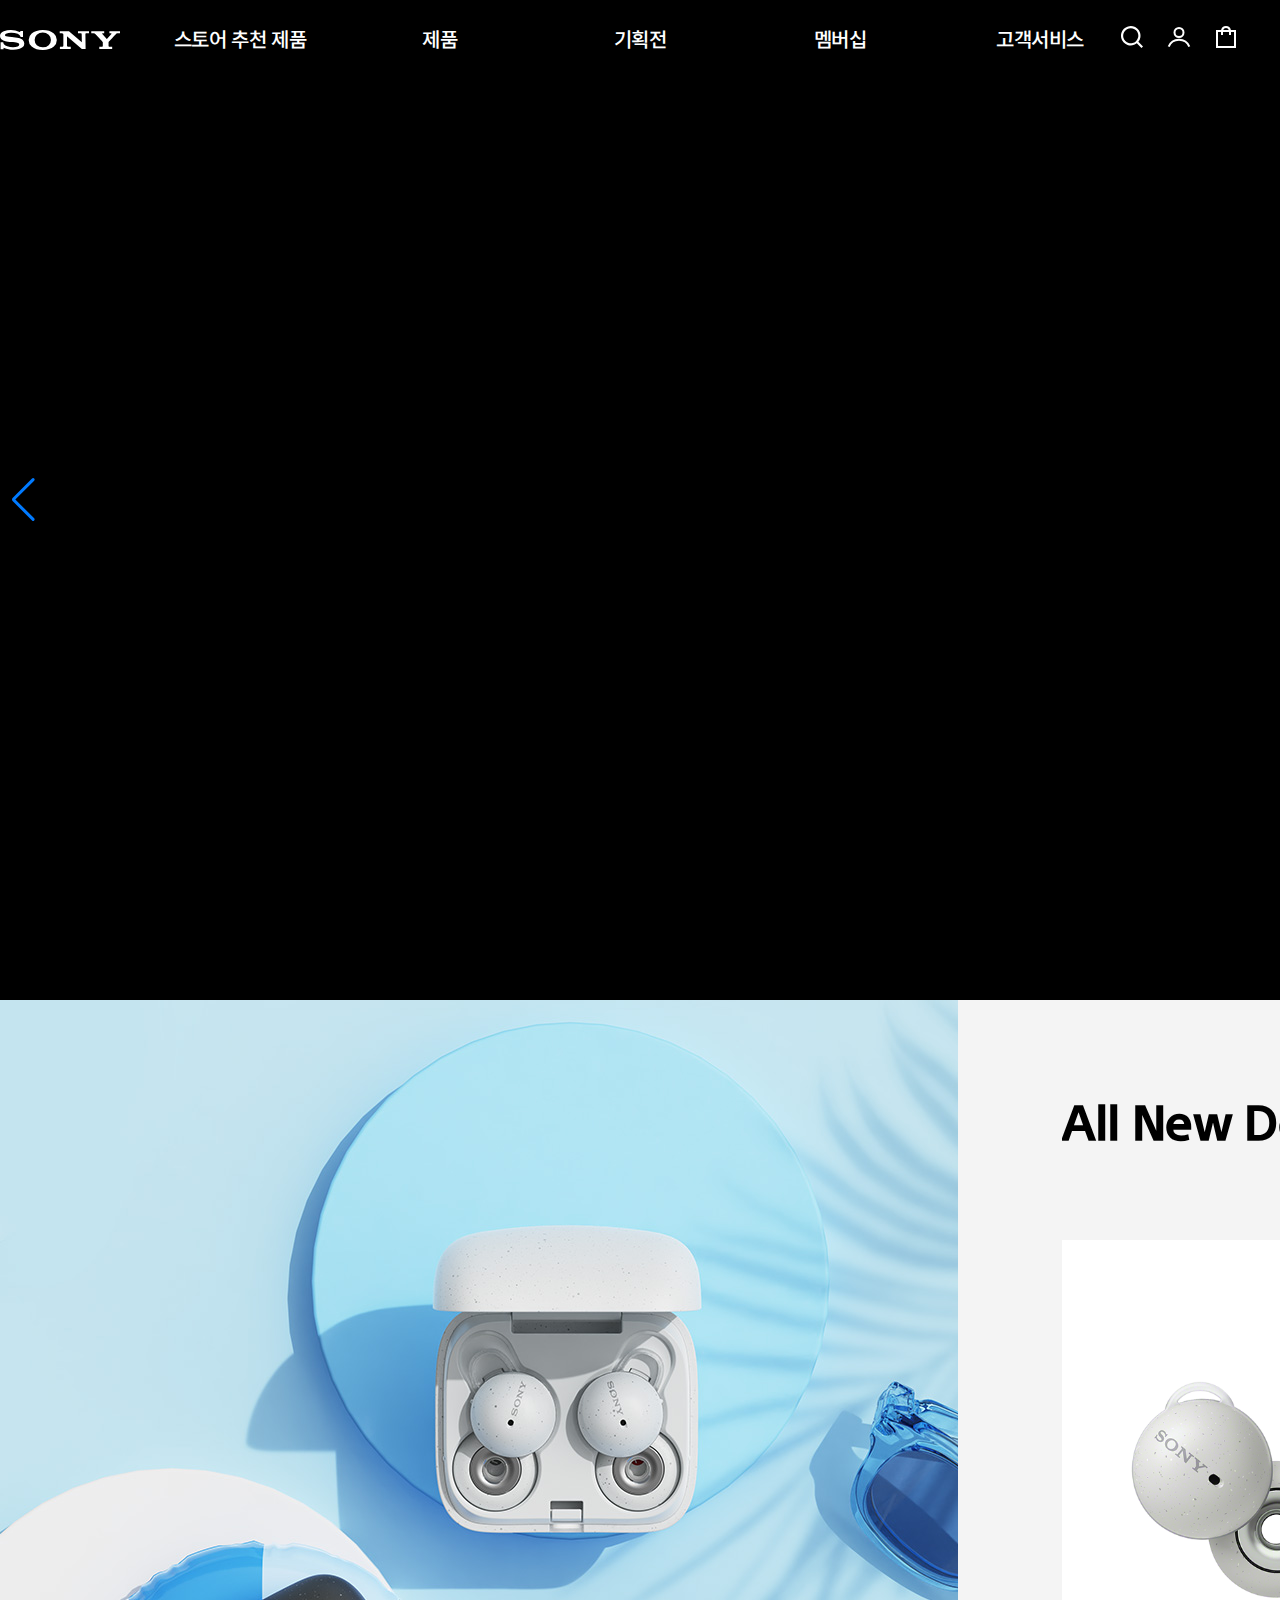
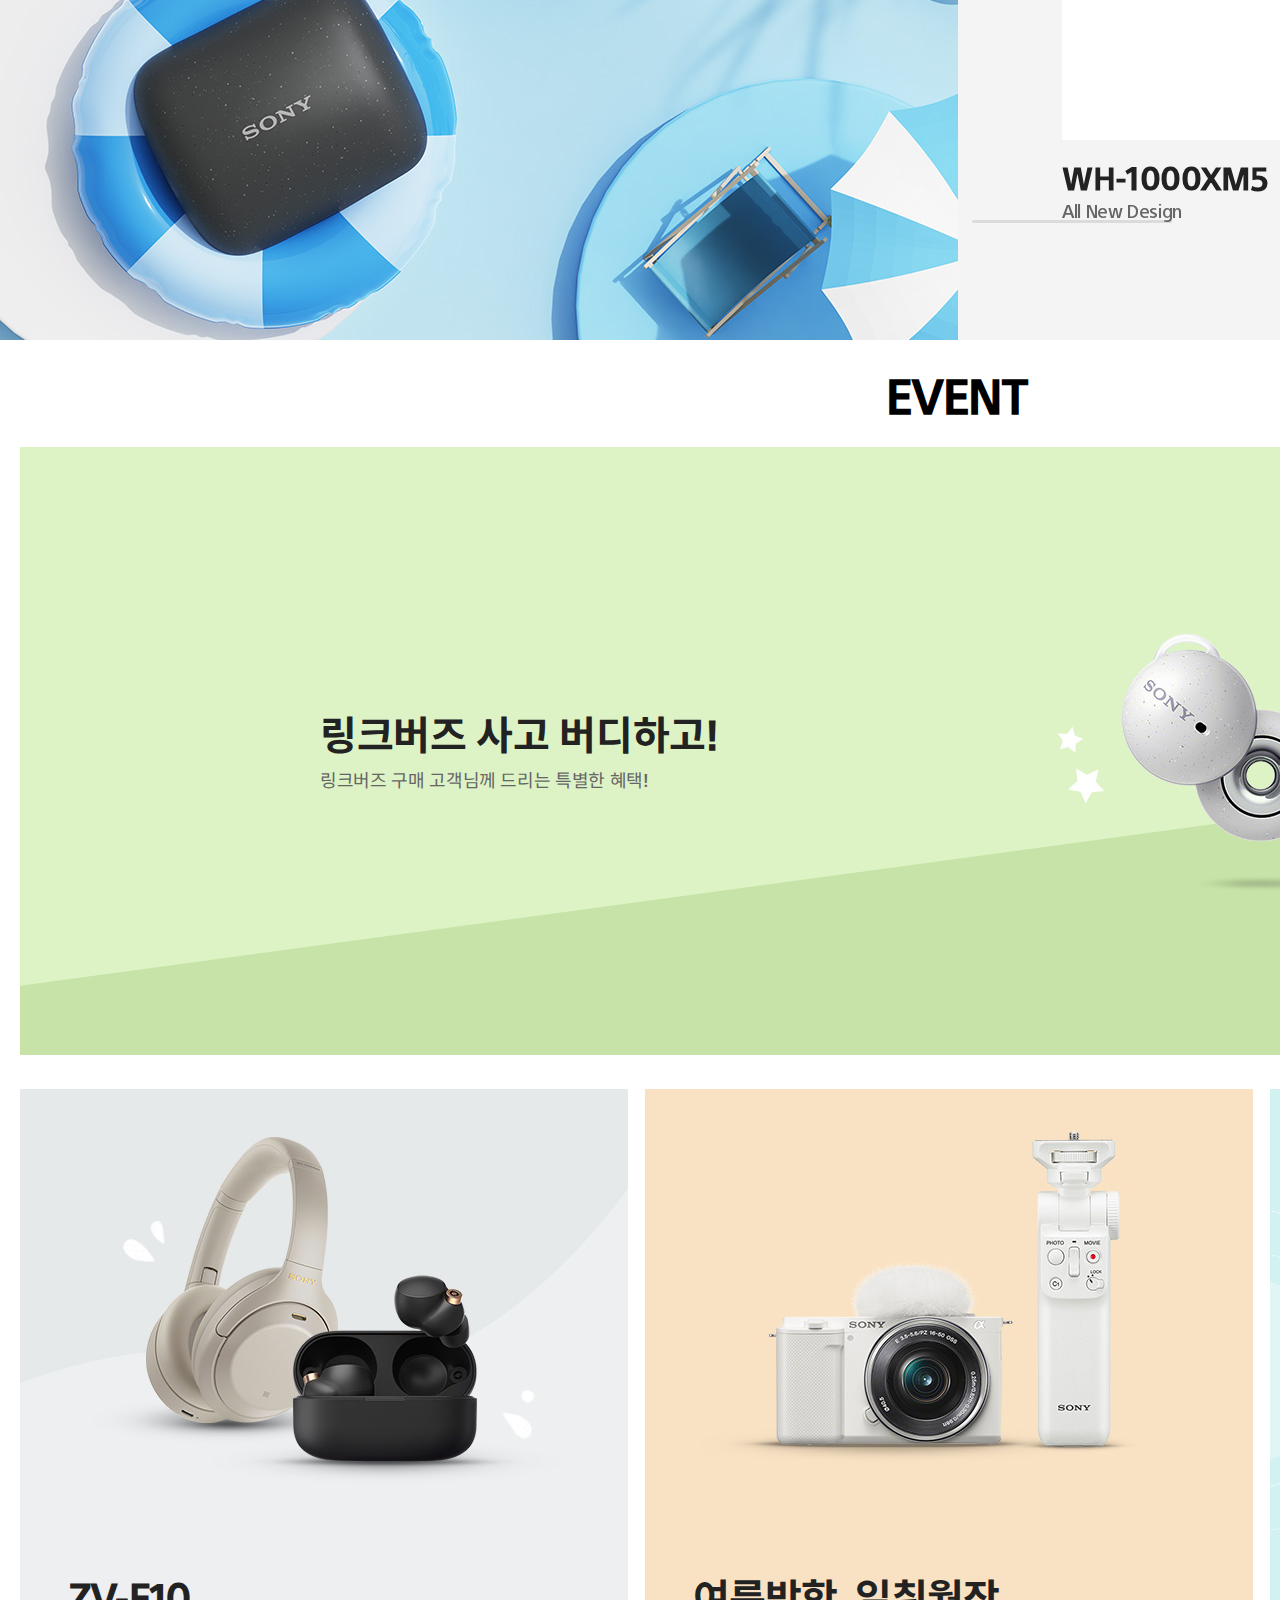
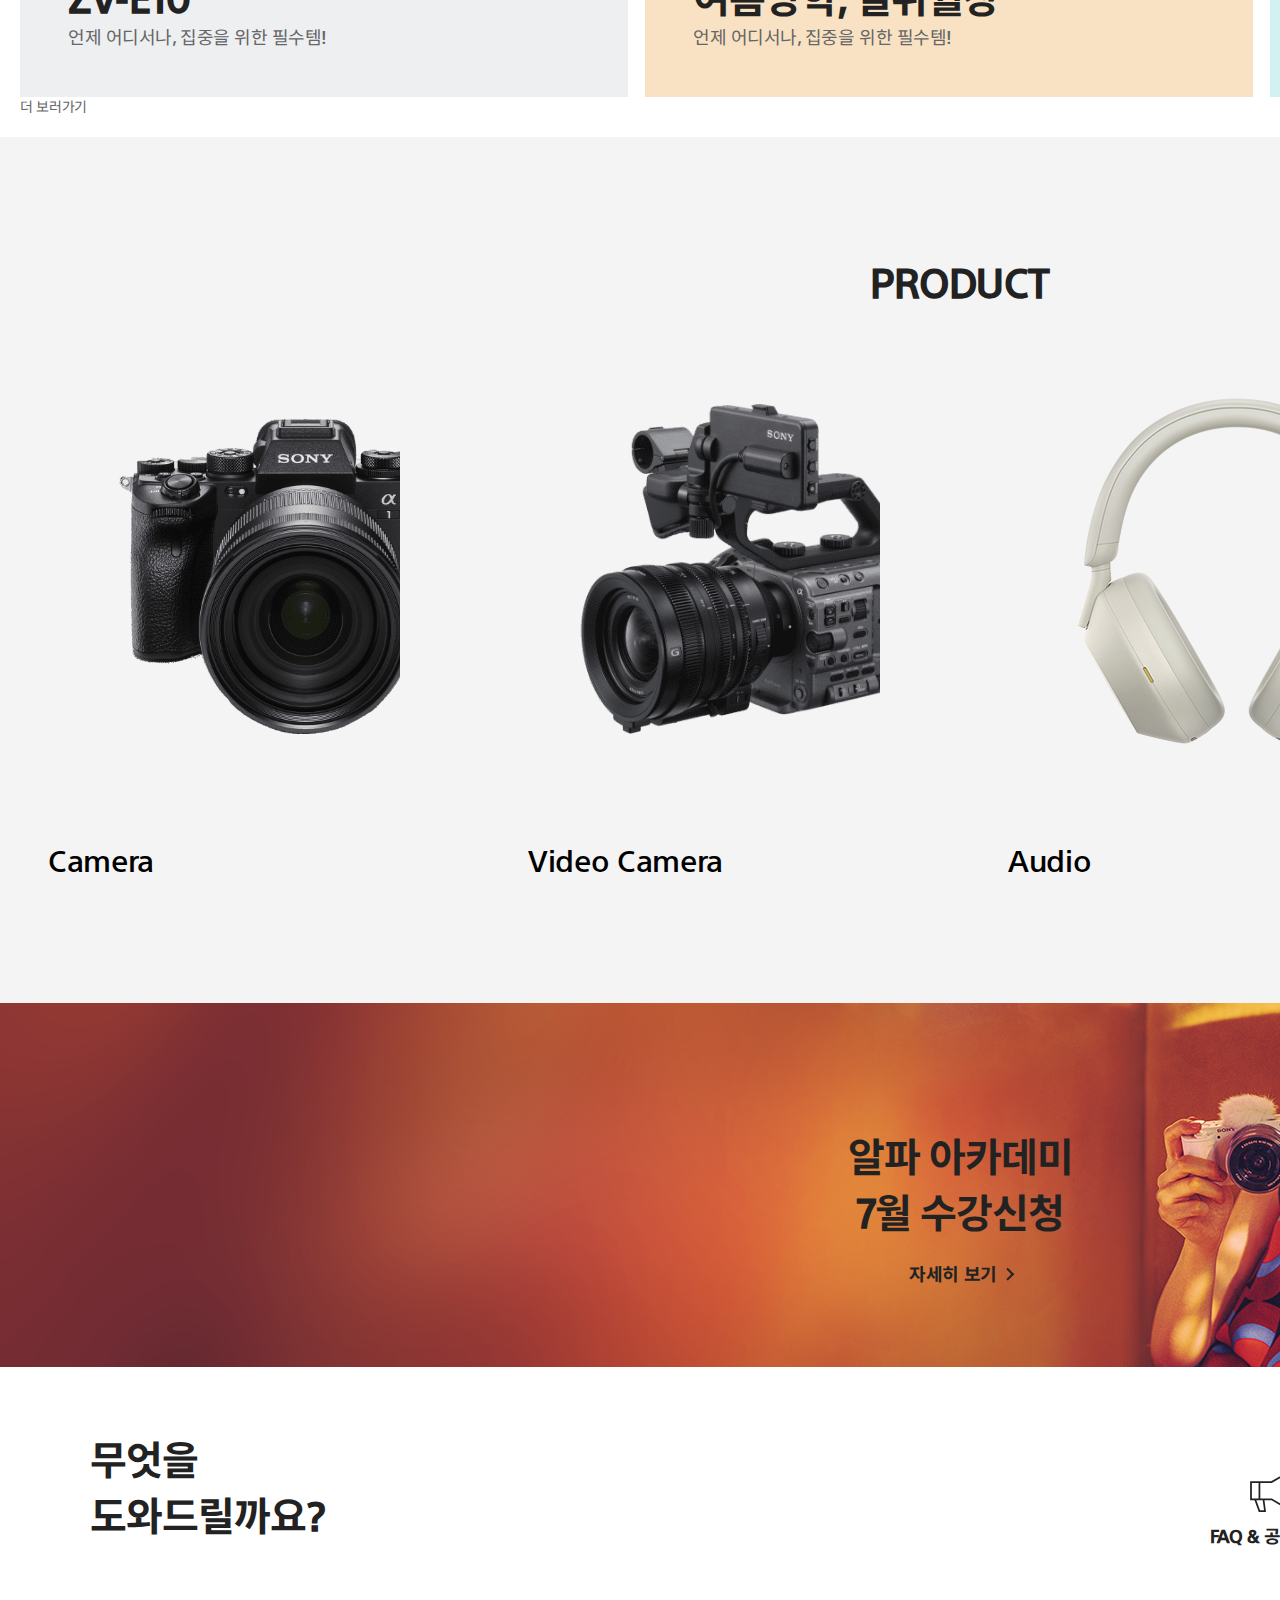
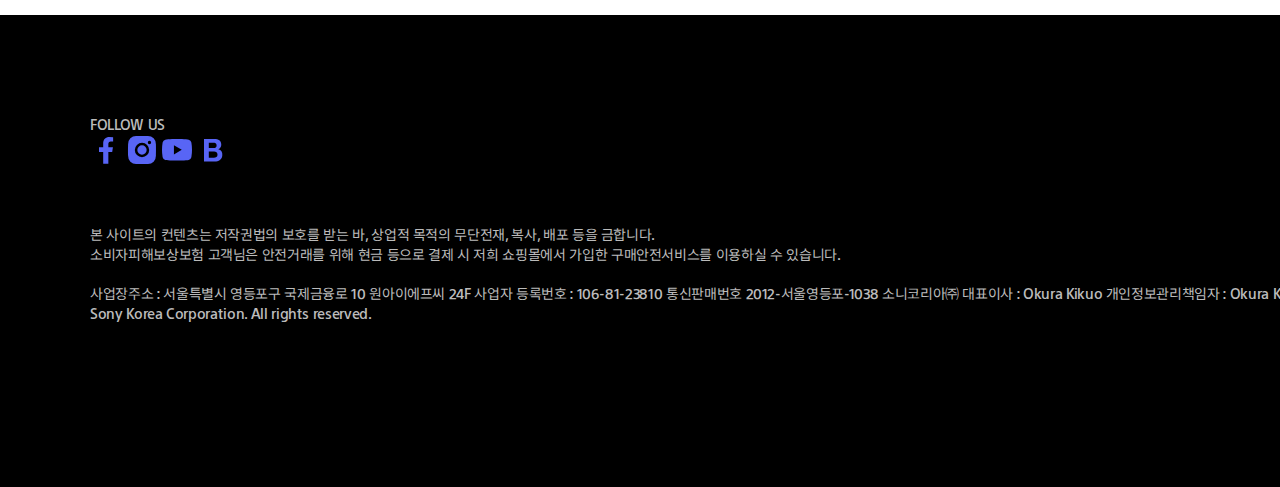
==== commit bfd01ffc: "[change scss] 완료, 이후 작업은 모두 scss로" ====
--- a/index2.html
+++ b/index2.html
@@ -283,40 +283,93 @@
                     <div class="inner">
                         <div class="title">PRODUCT</div>
                         <ul class="product-list clearfix">
-                            <li><a href="#" class="product-camera">Camera</a></li>
-                            <li><a href="#" class="product-videocamera">Video Camera</a></li>
-                            <li><a href="#" class="product-audio">Audio</a></li>
-                            <li><a href="#" class="product-playstation">PlayStation®</a></li>
+                            <li><a href="#" class="product-camera">
+                                    Camera
+                                </a></li>
+                            <li><a href="#" class="product-videocamera">
+                                    Video Camera
+                                </a></li>
+                            <li><a href="#" class="product-audio">
+                                    Audio
+                                </a></li>
+                            <li><a href="#" class="product-playstation">
+                                    PlayStation®
+                                </a></li>
                         </ul>
                     </div>
                 </div>
                 <!-- banner -->
                 <div class="banner">
-                    <div class="inner"></div>
-                </div>
+                    <div class="banner-txt">
+                        <h2>알파 아카데미 <br> 7월 수강신청</h2>
+                        <a href="#" class="banner-link">자세히 보기</a>
+                    </div>
+                </div>
+
+
+
                 <!-- help -->
                 <div class="help">
-                    <div class="inner"></div>
+                    <div class="inner clearfix">
+                        <div class="help-title">
+                            무엇을 <br> 도와드릴까요?
+                        </div>
+                        <ul class="help-list clearfix">
+                            <li><a href="#" class="help-notice">FAQ & 공지사항</a></li>
+                            <li><a href="#" class="help-location">매장안내</a></li>
+                            <li><a href="#" class="help-customer">고객센터</a></li>
+                            <li><a href="#" class="help-service">제품지원</a></li>
+                        </ul>
+                    </div>
                 </div>
                 <!-- footer -->
                 <footer class="footer">
                     <div class="footer-wrap">
                         <div class="social-wrap">
-                            <div class="follow-sns"></div>
+                            <div class="follow-sns">
+                                <h3 class="follow-sns">FOLLOW US</h3>
+                                <div class="sns-icons">
+                                    <a href="#"><img src="/images/ic_facebook.svg" alt=""></a>
+                                    <a href="#"><img src="/images/ic_instagram.svg" alt=""></a>
+                                    <a href="#"><img src="/images/ic_youtube.svg" alt=""></a>
+                                    <a href="#"><img src="/images/ic_blog.svg" alt=""></a>
+                                </div>
+                            </div>
                             <div class="family-company">
-                                <div class="family-company-links"></div>
-                                <a href="global-company"></a>
+                                <div class="family-company-links">
+                                    <button>Sony Family</button>
+                                </div>
+                                <a href="#" class="global-company">Sony Global</a>
                             </div>
                         </div>
                         <div class="legal">
-                            <div class="legal-list"></div>
-                            <div class="legal-warning"></div>
+                            <div class="legal-list">
+                                <a href="#">이용약관</a>
+                                <a href="#" class="privacy">개인정보처리방침</a>
+                                <a href="" class="legal-link">소비자 피해 보상보험</a>
+                                <a href="" class="legal-link">사이트맵</a>
+                            </div>
+                            <div class="legal-warning">
+                                <p>본 사이트의 컨텐츠는 저작권법의 보호를 받는 바, 상업적 목적의 무단전재, 복사, 배포 등을 금합니다.</p>
+                                <p>
+                                    <strong>소비자피해보상보험</strong>
+                                    고객님은 안전거래를 위해 현금 등으로 결제 시 저희 쇼핑몰에서 가입한 구매안전서비스를 이용하실 수 있습니다.
+                                </p>
+                                <a href="#">서비스 가입 사실 확인</a>
+                                <a href="">구매상품 보험가입 확인</a>
+                            </div>
                         </div>
                         <address class="sony-addr">
-                            <span></span>
-                            <span></span>
-                            <span></span>
-                            <span></span>
+                            <span>사업장주소 : 서울특별시 영등포구 국제금융로 10 원아이에프씨 24F</span>
+                            <span>사업자 등록번호 : 106-81-23810 통신판매번호 2012-서울영등포-1038 소니코리아㈜</span>
+                            <span>대표이사 : Okura Kikuo</span>
+                            <span>개인정보관리책임자 : Okura Kikuo</span>
+                            <span>TEL : 소니코리아 고객센터 1588-0911</span>
+                            <span>
+                                E-MAIL :
+                                <a href="">cshelp@sony.co.kr</a>
+                            </span>
+                            <span>Copyright © Sony Korea Corporation. All rights reserved.</span>
                         </address>
                     </div>
                 </footer>
--- a/css/main.css
+++ b/css/main.css
@@ -494,36 +494,140 @@
   text-align: center;
   line-height: 1.4;
   color: #222;
+  margin-bottom: 30px;
 }
 .wrap .main .product .inner .product-list li {
+  position: relative;
   float: left;
   width: 25%;
 }
-.wrap .main .product .inner .product-list li a {
+.wrap .main .product .inner .product-list li > a {
   position: relative;
   display: block;
   width: 400px;
   height: 400px;
   font-size: 30px;
   font-weight: 500;
-  background-size: cover;
-  background-position: 10vw 40px;
   text-decoration: none;
   transition: background 0.2s ease-out;
-}
-.wrap .main .product .inner .product-list li a:hover {
-  background-position-x: 50%;
+  padding: 500px 48px 52px;
+  margin: 0;
+}
+.wrap .main .product .inner .product-list li > a:hover {
+  background-position-x: 40%;
   background-color: #5865f5;
 }
 .wrap .main .product .inner .product-list li .product-camera {
   background: url("../images/main_prod_camera.24473fcf.png") no-repeat;
+  background-size: 400px;
+  background-position: 6vw 40px;
 }
 .wrap .main .product .inner .product-list li .product-videocamera {
-  background: url("../images/main_prod_camera.24473fcf.png") no-repeat;
+  background: url("../images/main_prod_vcamera.7e8353a1.png") no-repeat;
+  background-size: 400px;
+  background-position: 6vw 40px;
 }
 .wrap .main .product .inner .product-list li .product-audio {
-  background: url("../images/main_prod_camera.24473fcf.png") no-repeat;
+  background: url("../images/main_prod_audio.c1aa7b96.png") no-repeat;
+  background-size: 400px;
+  background-position: 6vw 40px;
 }
 .wrap .main .product .inner .product-list li .product-playstation {
-  background: url("../images/main_prod_camera.24473fcf.png") no-repeat;
+  background: url("../images/main_prod_ps.e4346725.png") no-repeat;
+  background-size: 400px;
+  background-position: 6vw 40px;
+}
+.wrap .main .banner {
+  position: relative;
+  display: block;
+  background: #f4f4f4 url("../images/banner-bg.png") no-repeat center;
+  width: 1920px;
+  height: 440px;
+  font-size: 20px;
+  background-position: 50% 0;
+  background-size: 100%;
+  padding-top: 200px;
+  text-align: center;
+}
+.wrap .main .banner .banner-txt h2 {
+  font-size: 40px;
+  font-weight: 700;
+  line-height: 1.4;
+  letter-spacing: -0.025em;
+  color: #222;
+  margin-bottom: 20px;
+}
+.wrap .main .banner .banner-txt a {
+  color: #222;
+  font-size: 18px;
+  font-weight: 700;
+  line-height: 1.4;
+  letter-spacing: -0.025em;
+  background: transparent;
+}
+.wrap .main .banner .banner-txt a::after {
+  content: "";
+  display: inline-block;
+  width: 7px;
+  height: 7px;
+  border-top: 2px solid;
+  border-right: 2px solid;
+  margin-left: 5px;
+  margin-bottom: 1px;
+  transform: rotate(45deg) translateY(-20%);
+}
+.wrap .main .help {
+  padding: 47px 90px 38px;
+  background-color: #fff;
+}
+.wrap .main .help .inner .help-title {
+  float: left;
+  padding-top: 16px;
+  font-weight: 700;
+  font-size: 40px;
+  line-height: 1.4;
+  letter-spacing: -0.025em;
+  color: #222;
+}
+.wrap .main .help .inner .help-list {
+  float: right;
+}
+.wrap .main .help .inner .help-list li {
+  display: block;
+  width: 160px;
+  padding: 28px 16px;
+  float: left;
+}
+.wrap .main .help .inner .help-list li a {
+  display: block;
+  padding-top: 80px;
+  text-align: center;
+  font-weight: 700;
+  font-size: 18px;
+  line-height: 1.5;
+  letter-spacing: -0.025em;
+  color: #222;
+  background-position: 50% 0;
+  background-size: 56px;
+}
+.wrap .main .help .inner .help-list li .help-notice {
+  background: url("../images/help-icon-1.svg") no-repeat center;
+}
+.wrap .main .help .inner .help-list li .help-location {
+  background: url("../images/help-icon-1.svg") no-repeat center;
+}
+.wrap .main .help .inner .help-list li .help-customer {
+  background: url("../images/help-icon-1.svg") no-repeat center;
+}
+.wrap .main .help .inner .help-list li .help-service {
+  background: url("../images/help-icon-1.svg") no-repeat center;
+}
+.wrap .footer {
+  z-index: 900;
+  padding-bottom: 64px;
+  color: #bbb;
+  background-color: #000;
+}
+.wrap .footer .footer-wrap {
+  padding: 100px 90px;
 }/*# sourceMappingURL=main.css.map */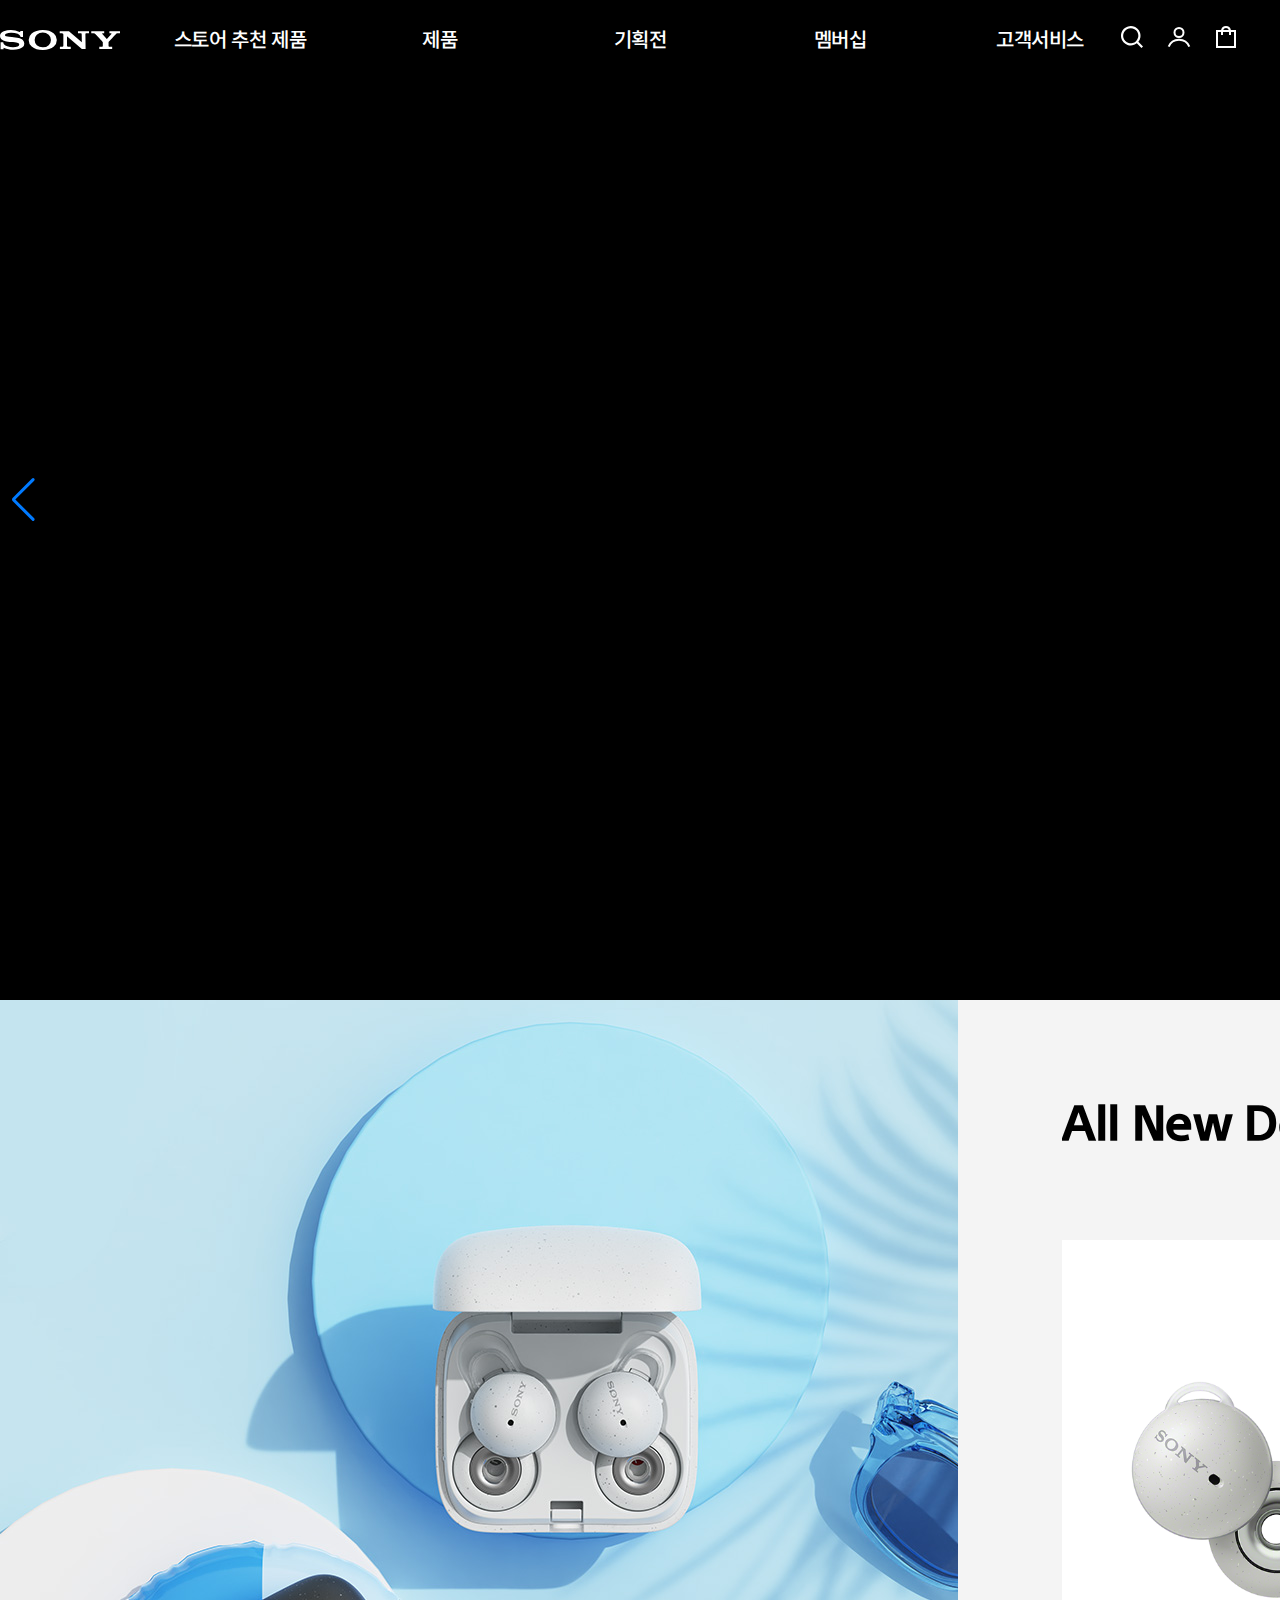
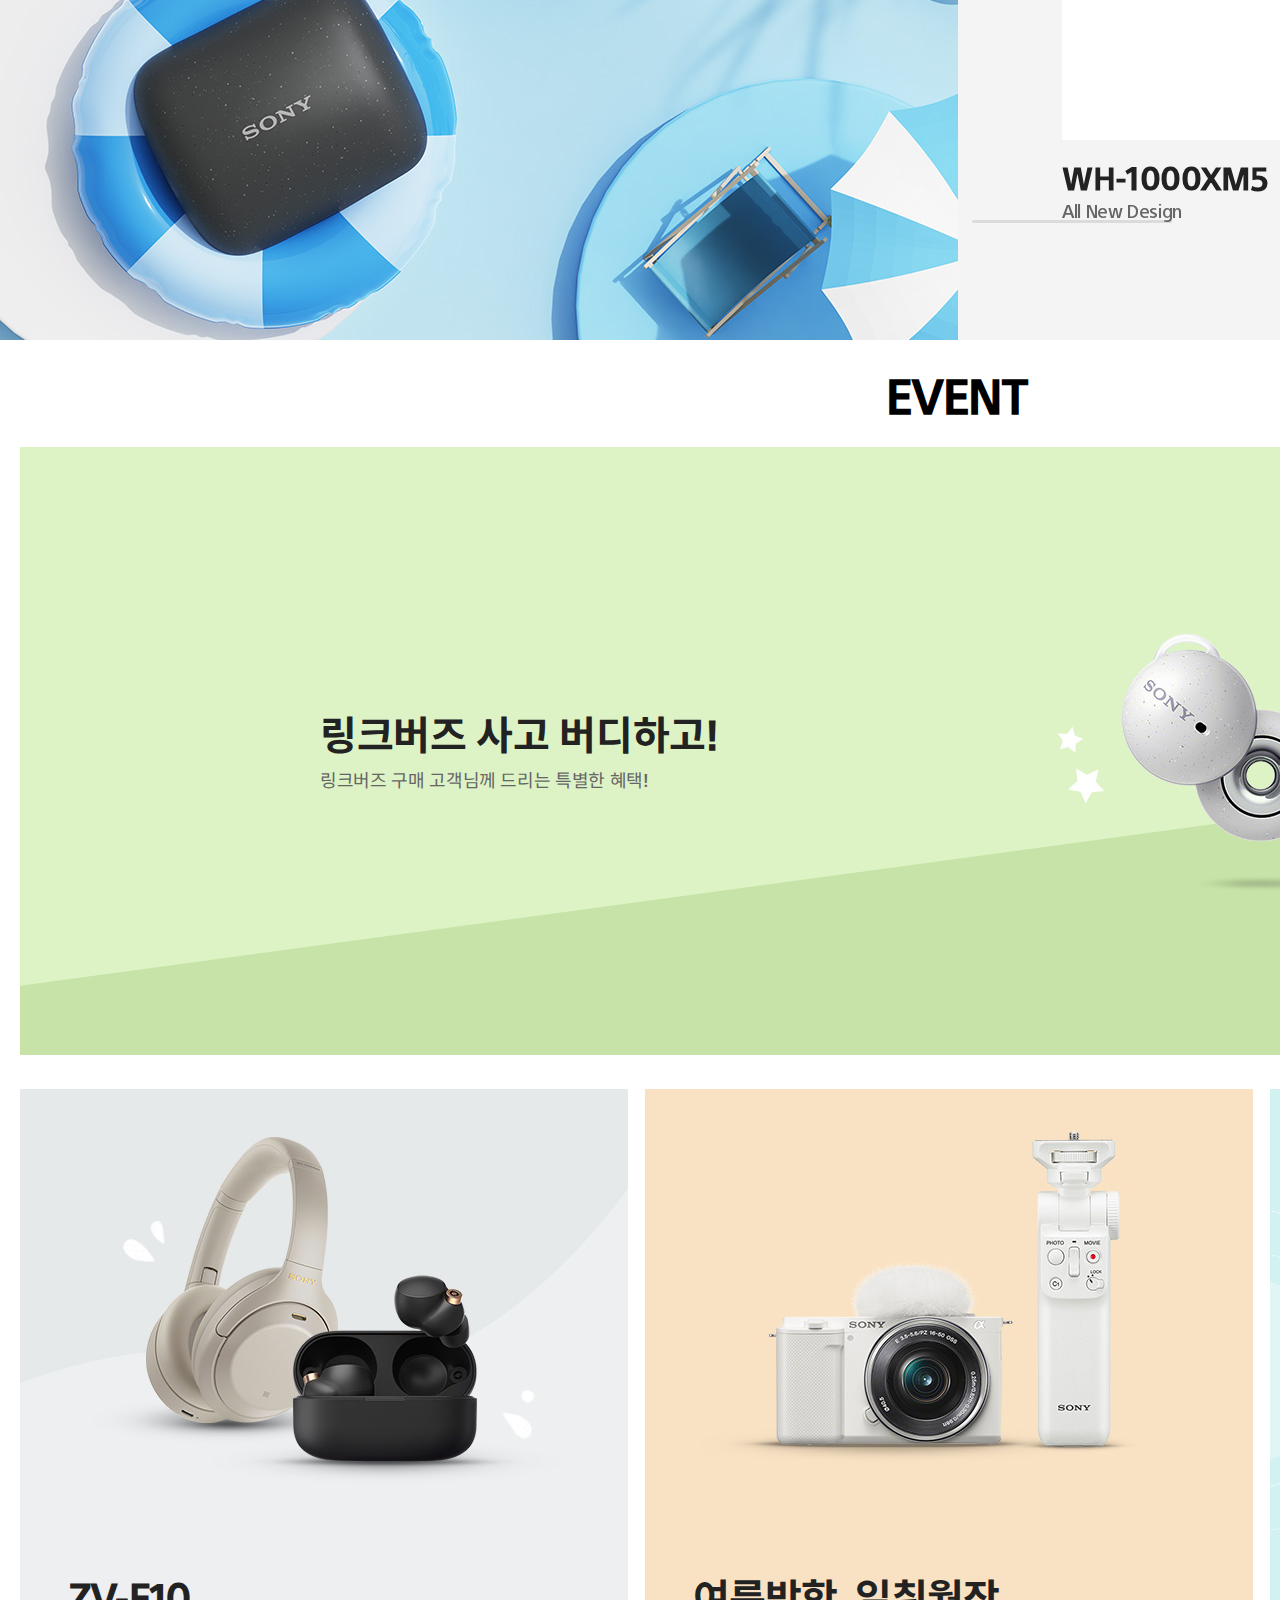
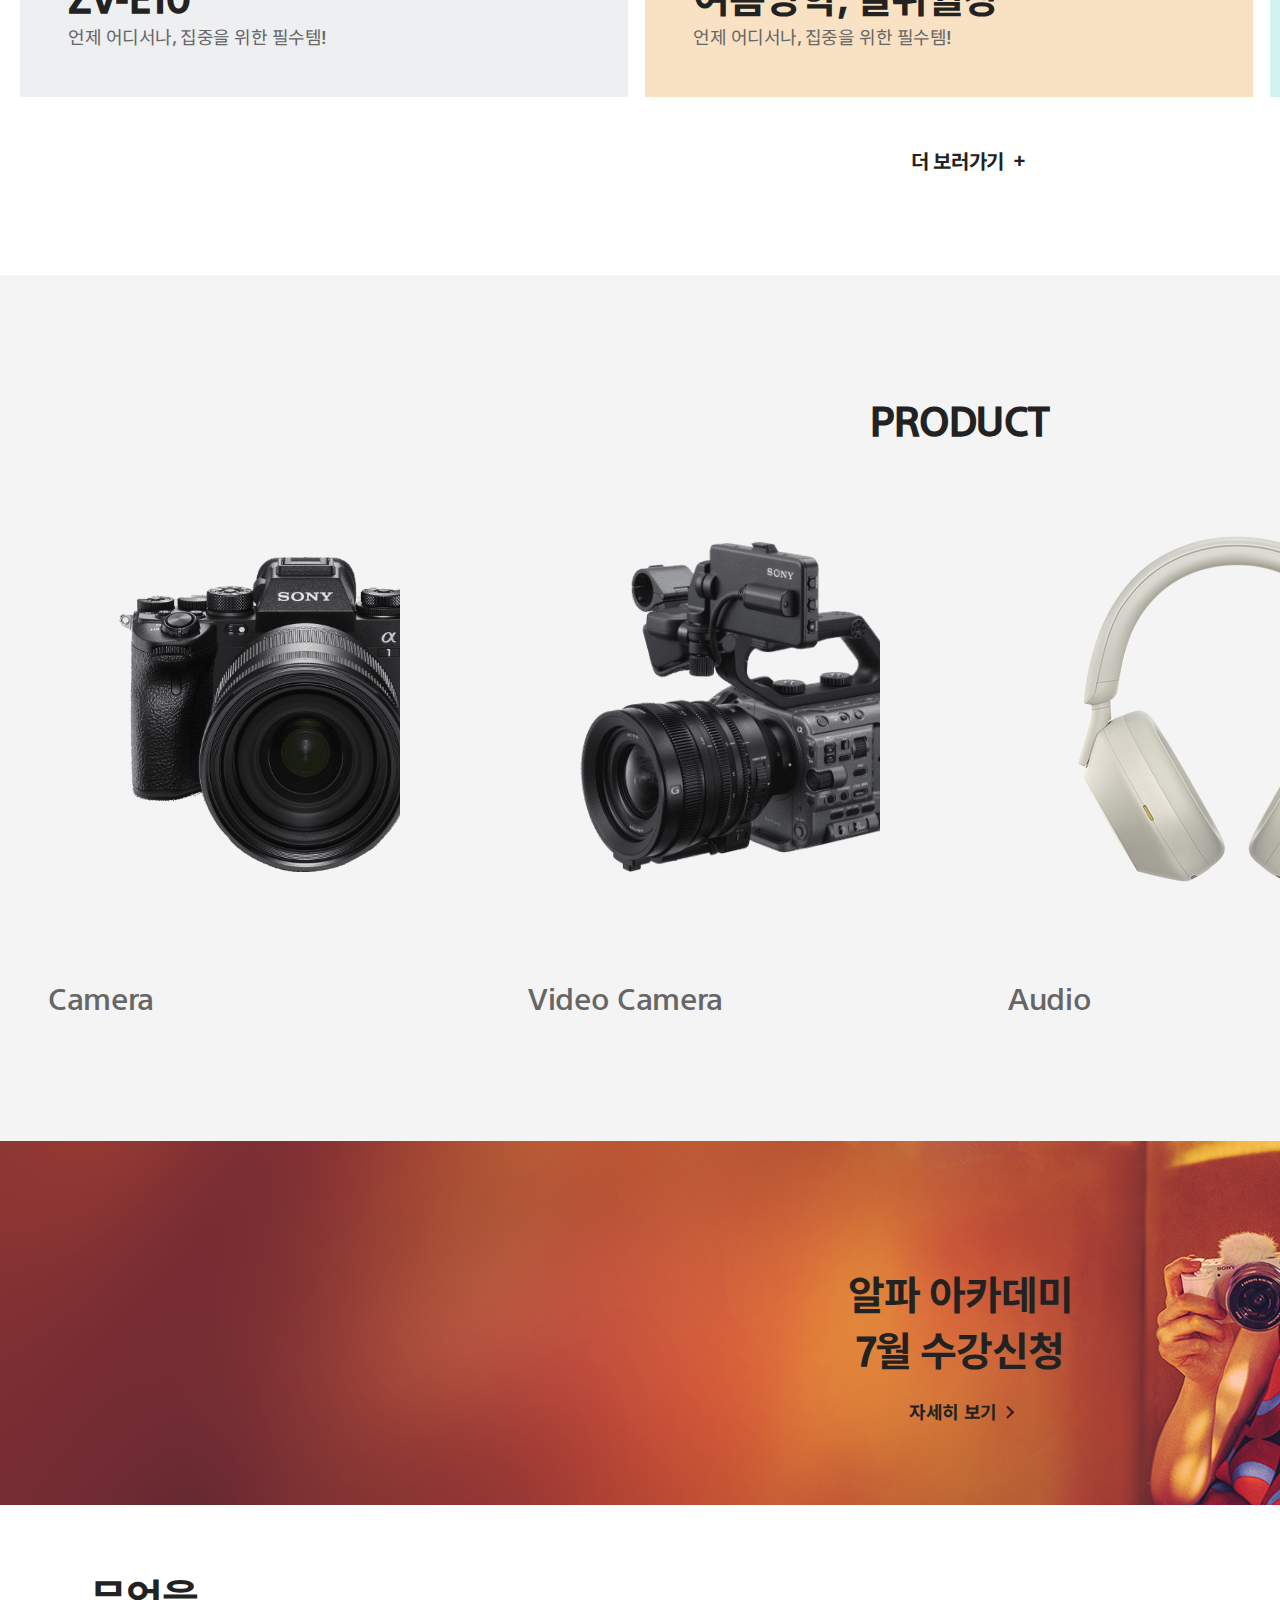
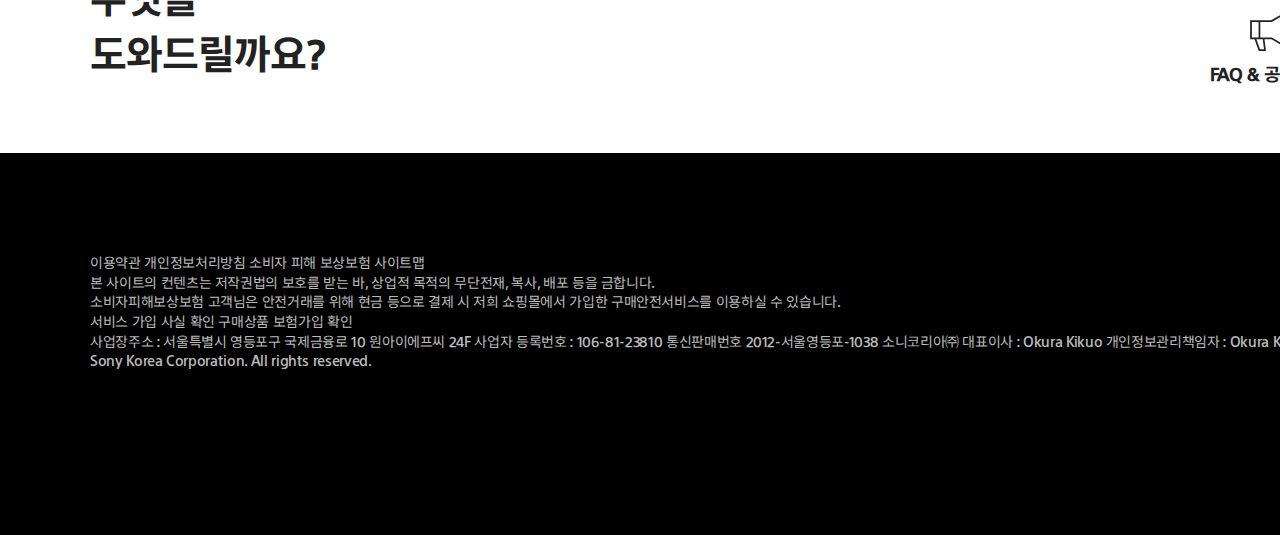
==== commit 50de920d: "[event][footer] 더보러가기,followus 수정" ====
--- a/index2.html
+++ b/index2.html
@@ -326,8 +326,8 @@
                 <footer class="footer">
                     <div class="footer-wrap">
                         <div class="social-wrap">
-                            <div class="follow-sns">
-                                <h3 class="follow-sns">FOLLOW US</h3>
+                            <div class="follow-sns clearfix">
+                                <h3 class="follow-us">FOLLOW US</h3>
                                 <div class="sns-icons">
                                     <a href="#"><img src="/images/ic_facebook.svg" alt=""></a>
                                     <a href="#"><img src="/images/ic_instagram.svg" alt=""></a>
--- a/css/main.css
+++ b/css/main.css
@@ -47,8 +47,9 @@
 }
 
 a {
-  color: black;
+  background: transparent;
   text-decoration: none;
+  color: inherit;
 }
 
 html {
@@ -415,6 +416,7 @@
   height: 100%;
   background-color: #fff;
   padding: 20px;
+  padding-bottom: 100px;
   padding-left: 20px;
   padding-right: 25px;
 }
@@ -482,6 +484,22 @@
   line-height: 1.4;
   letter-spacing: -0.025em;
   color: #666;
+}
+.wrap .main .event .inner .event-items span {
+  position: relative;
+  display: block;
+  text-align: center;
+  padding-top: 50px;
+  font-size: 20px;
+  font-weight: 700;
+  color: #222;
+}
+.wrap .main .event .inner .event-items span::after {
+  content: "+";
+  color: #222;
+  position: absolute;
+  top: 61%;
+  left: 53%;
 }
 .wrap .main .product {
   padding: 116px 0 36px;
@@ -630,4 +648,22 @@
 }
 .wrap .footer .footer-wrap {
   padding: 100px 90px;
+}
+.wrap .footer .footer-wrap .social-wrap {
+  float: right;
+}
+.wrap .footer .footer-wrap .social-wrap .follow-sns .follow-us {
+  float: left;
+  font-size: 24px;
+}
+.wrap .footer .footer-wrap .social-wrap .follow-sns .sns-icons {
+  float: right;
+  margin-left: 80px;
+}
+.wrap .footer .footer-wrap .social-wrap .follow-sns .sns-icons a {
+  margin-left: 40px;
+  color: #bbb;
+}
+.wrap .footer .footer-wrap .social-wrap .follow-sns .sns-icons a:first-child {
+  margin-left: 0;
 }/*# sourceMappingURL=main.css.map */